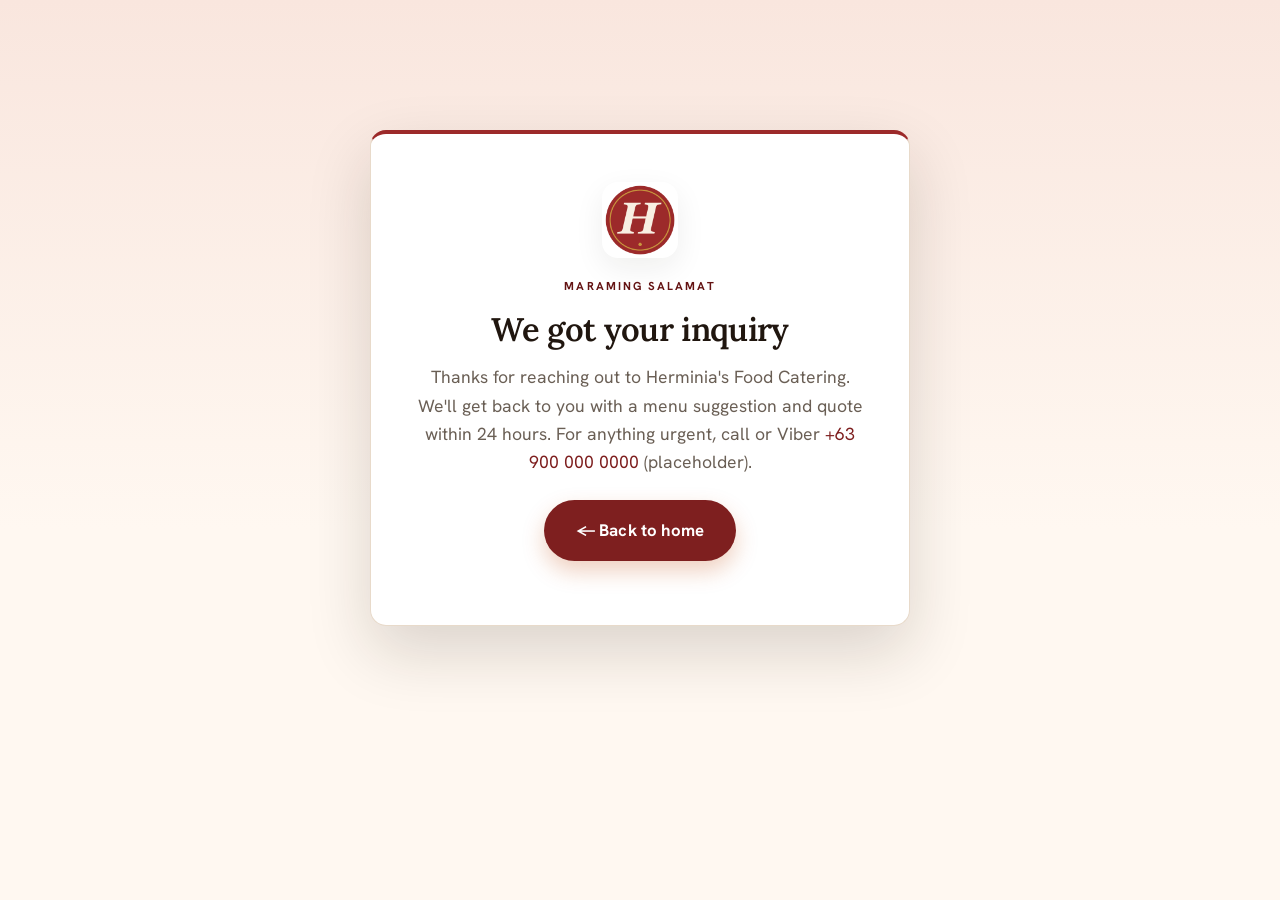
==== thanks.html @ a8371a82 "Add files via upload" ====
<!DOCTYPE html>
<html lang="en">
<head>
<meta charset="utf-8">
<meta name="viewport" content="width=device-width, initial-scale=1">
<title>Thank you — Herminia's Food Catering</title>
<meta name="robots" content="noindex">
<link rel="icon" href="/favicon.ico" sizes="any">
<link rel="preconnect" href="https://fonts.googleapis.com">
<link rel="preconnect" href="https://fonts.gstatic.com" crossorigin>
<link href="https://fonts.googleapis.com/css2?family=Lora:ital,wght@0,400;0,500;0,600;0,700;1,400;1,500;1,600&family=Hanken+Grotesk:wght@400;500;600;700;800&display=swap" rel="stylesheet">
<link rel="stylesheet" href="/styles.css">
<style>
  .thanks-wrap { min-height: 84vh; display: grid; place-items: center; padding: clamp(2rem, 1rem + 5vw, 4rem) 0; background: linear-gradient(180deg, var(--brand-tint), var(--cream) 70%); }
  .thanks-card {
    max-width: 540px; text-align: center;
    background: var(--panel); border: 1.5px solid var(--line);
    border-top: var(--accent-bar) solid var(--brand); border-radius: var(--radius);
    box-shadow: var(--shadow-lg); padding: clamp(2rem, 1.4rem + 2vw, 3rem) clamp(1.5rem, 1rem + 2vw, 2.5rem);
  }
  .thanks-card img { width: 76px; height: 76px; border-radius: 16px; margin: 0 auto 1.2rem; box-shadow: var(--shadow); }
  .thanks-card .section-lead { margin-bottom: 0; }
</style>
</head>
<body>
<main class="thanks-wrap">
  <div class="thanks-card reveal in">
    <img src="/assets/herminias-logo.png" alt="Herminia's Food Catering logo">
    <p class="eyebrow">Maraming salamat</p>
    <h1>We got your inquiry</h1>
    <p class="section-lead">Thanks for reaching out to Herminia's Food Catering. We'll get back to you with a menu suggestion and quote within 24 hours. For anything urgent, call or Viber <a href="tel:+639000000000">+63 900 000 0000</a> <span class="muted">(placeholder)</span>.</p>
    <p style="margin-top:1.5rem"><a class="btn btn-primary btn-lg" href="/">← Back to home</a></p>
  </div>
</main>
</body>
</html>
---- styles.css ----
/* =================================================================
   HERMINIA'S FOOD CATERING — All-Around Event Caterer (QC / Metro Manila)
   Warm, family-run, celebratory identity — "home-cooked heart".

   SYSTEM (v4 — "staged editorial"):
   - Two typefaces only: Lora (display) + Hanken Grotesk (text/UI).
   - Section headers are TYPOGRAPHY (unboxed) anchored by a big quiet
     numeral + a short accent rule; BODY copy/contact/forms keep panels.
   - Value-stepped opaque section bands so each reads as its own "room".
   - Fixed header: transparent over the hero → solid cream on scroll.
   - Feature strip is a dark "shelf"; orange is reserved for the Book CTA.
   - One spacing scale. Inline-SVG icons, never emoji. Rebrand from :root.
   ================================================================= */
:root {
  /* SWAP: brand tokens ------------------------------------------- */
  --brand:        #9C2A2A;   /* primary brick red (provisional)     */
  --brand-dark:   #7E1F1F;   /* text/links on light (AA on white)   */
  --brand-deep:   #641313;   /* deep accents / brand section field  */
  --brand-tint:   #F9E6DE;   /* soft warm wash                      */
  --honey:        #D9A84E;   /* gold/cream accent (on dark)         */
  /* neutrals ---------------------------------------------------- */
  --ink:          #20160F;   /* primary text on light               */
  --ink-soft:     #6A5F55;   /* secondary text                      */
  --cream:        #FFF8F1;   /* lightest warm band (About)          */
  --cream-2:      #FAEAD8;   /* medium warm band (Menu)             */
  --cream-3:      #F2DCC4;   /* deepest warm band (Visit)           */
  --espresso:     #1C130D;   /* dark section field                  */
  --espresso-2:   #2A1C12;   /* dark panel surface                  */
  --line:         #E8DACA;   /* hairline / panel border on light     */
  --line-soft:    #F0E6DA;
  --line-dark:    rgba(255,255,255,.14); /* border on dark           */
  --panel:        #FFFFFF;   /* panel surface on light sections      */

  /* type — two families only ------------------------------------ */
  /* "PesoFix" (see @font-face below) is a codepoint-scoped shim: it only owns
     ₱ (U+20B1), which Hanken Grotesk renders as a thin-slashed "P". Prepending
     it makes the peso sign fall to a system font that draws it correctly; every
     other glyph still falls through to Hanken. */
  --font-display: "Lora", "Iowan Old Style", Georgia, serif;            /* headings */
  --font-head:    "PesoFix", "Hanken Grotesk", system-ui, sans-serif;   /* UI labels */
  --font-body:    "PesoFix", "Hanken Grotesk", system-ui, sans-serif;   /* body text */

  /* shape ------------------------------------------------------- */
  --radius:       16px;
  --radius-sm:    10px;
  --maxw:         1140px;
  --accent-bar:   4px;       /* sparing brand cue on real panels    */
  --header-h:     70px;      /* fixed header height (anchor offset)  */

  /* shadows (one elevation scale) ------------------------------- */
  --shadow:       0 10px 30px rgba(32,22,15,.07);
  --shadow-lg:    0 26px 64px rgba(32,22,15,.16);
  --shadow-dark:  0 18px 44px rgba(0,0,0,.40);

  /* SPACING SCALE ----------------------------------------------- */
  --space-1:      .25rem;
  --space-2:      .5rem;
  --space-3:      .75rem;
  --space-4:      1rem;
  --space-5:      1.5rem;
  --space-6:      2rem;
  --space-7:      3rem;
  --gap:          clamp(1.25rem, 1rem + 1.4vw, 2rem);      /* grid gap        */
  --panel-pad:    clamp(1.75rem, 1.2rem + 2vw, 3rem);      /* inside a panel  */
  --section-pad:  clamp(4.5rem, 3rem + 7vw, 8rem);         /* top/bottom band */
  --section-pad-lg: clamp(5.75rem, 3.5rem + 9vw, 11rem);   /* "arrival" rooms */
  --head-gap:     clamp(2.75rem, 2rem + 2.6vw, 4rem);      /* head → content  */
}

/* ₱ (U+20B1) shim — maps only the peso codepoint to a system font with a proper
   glyph, so prices never flash-swap to Hanken Grotesk's thin-slashed "P". */
@font-face {
  font-family: "PesoFix";
  src: local("Helvetica Neue"), local("Arial"), local("Segoe UI"), local("Roboto"), local("Noto Sans");
  unicode-range: U+20B1;
}

/* ---------- base ---------- */
*,*::before,*::after { box-sizing: border-box; }
html { scroll-behavior: smooth; scroll-padding-top: calc(var(--header-h) + 14px); }
body {
  margin: 0;
  font-family: var(--font-body);
  color: var(--ink);
  background: var(--cream);
  font-size: 1.02rem;
  line-height: 1.62;
  -webkit-font-smoothing: antialiased;
  text-rendering: optimizeLegibility;
}
img, iframe, svg { max-width: 100%; display: block; }
a { color: var(--brand-dark); text-decoration: none; }
a:hover { text-decoration: underline; }
a:not(.btn):focus-visible { outline: 3px solid var(--brand); outline-offset: 2px; border-radius: 3px; }
h1,h2,h3 {
  font-family: var(--font-display); font-optical-sizing: auto;
  font-weight: 600; line-height: 1.05; letter-spacing: -.02em;
  margin: 0 0 .5em; color: var(--ink);
}
h2 { font-size: clamp(2.1rem, 1.25rem + 3vw, 3.5rem); line-height: 1.04; }
h3 { font-size: clamp(1.4rem, 1.2rem + .7vw, 1.65rem); line-height: 1.12; letter-spacing: -.015em; }
p { margin: 0 0 1rem; }
.muted { color: var(--ink-soft); }
.container { width: min(100% - 2.6rem, var(--maxw)); margin-inline: auto; }
.section { position: relative; padding: var(--section-pad) 0; }
/* signature / conversion sections get more top air so they feel like arrivals */
.flavors, .book { padding-top: var(--section-pad-lg); }
.mt { margin-top: var(--space-6); }

/* hairline between bands so each section reads as its own field */
main > section { border-top: 1px solid var(--line); }
.section--dark, .section--brand { border-top: 1px solid var(--line-dark); }

.skip-link {
  position: absolute; left: -9999px; top: 0; z-index: 100;
  background: var(--ink); color: #fff; padding: .7rem 1rem; border-radius: 0 0 var(--radius-sm) 0;
}
.skip-link:focus { left: 0; }

/* screen-reader-only utility (used for the "today" hours label) */
.sr-only {
  position: absolute; width: 1px; height: 1px; padding: 0; margin: -1px;
  overflow: hidden; clip: rect(0,0,0,0); white-space: nowrap; border: 0;
}

/* ---------- inline-SVG icon system (replaces all emoji) ---------- */
.ic {
  display: inline-block; vertical-align: middle;
  width: 1.2em; height: 1.2em; flex: none;
  fill: none; stroke: currentColor; stroke-width: 1.6;
  stroke-linecap: round; stroke-linejoin: round;
}
.ic--fill { fill: currentColor; stroke: none; }

/* ---------- eyebrow = clean editorial kicker (no chip) ---------- */
.eyebrow {
  display: block;
  font-family: var(--font-head); font-weight: 700;
  letter-spacing: .18em; text-transform: uppercase;
  font-size: .72rem; color: var(--brand-deep);
  margin: 0 0 1rem;
}

/* =================================================================
   SECTION HEADER — unboxed typography, anchored by a big quiet
   numeral + a short accent rule (kept open, never floating thanks
   to the opaque band + the anchor). Body copy keeps its own panels.
   ================================================================= */
.section-head {
  max-width: 680px; margin: 0 auto var(--head-gap); text-align: center;
}
.section-head .eyebrow { margin-bottom: .85rem; }
.section-head h2 { margin-bottom: 0; }
.section-lead {
  color: var(--ink-soft); font-size: 1.1rem; line-height: 1.6;
  max-width: 56ch; margin: 1.1rem auto 0;
}

/* big quiet "chapter" numeral — decorative (the eyebrow carries meaning) */
.section-num {
  display: block; font-family: var(--font-display); font-weight: 600;
  font-size: clamp(2.4rem, 1.4rem + 3vw, 3.9rem); line-height: .85;
  letter-spacing: -.03em; color: var(--brand-deep); opacity: .4; margin-bottom: .05rem;
}
.section-head .section-num { margin-inline: auto; }
/* keep the numeral at a consistent quiet presence as the warm bands deepen */
.menu .section-num { opacity: .46; }
.gallery .section-num { opacity: .42; }
.visit .section-num { opacity: .56; }
.section--dark .section-num { color: var(--honey); opacity: .34; }
.book-copy .section-num { color: var(--honey); opacity: .36; }

/* short accent rule planting the header on its band */
.section-head .section-lead { position: relative; padding-top: 1.6rem; margin-top: 1.3rem; }
.section-head .section-lead::before {
  content: ""; position: absolute; top: 0; left: 50%; transform: translateX(-50%);
  width: 42px; height: 2px; border-radius: 2px; background: var(--brand);
}
.section--dark .section-head .section-lead::before { background: var(--honey); }

/* "Business-tier exclusive" marker — the on-page cue that names WHY the Menu,
   Gallery & Reviews sections exist (the paid step-up over the free Demo). One
   deliberate, repeated system badge on exactly the three upsell sections. */
.tier-badge {
  display: flex; align-items: center; gap: .4rem;
  width: max-content; max-width: 100%;
  margin: 0 auto 1.05rem;
  padding: .38rem .8rem .38rem .62rem;
  border-radius: 999px;
  font-family: var(--font-head); font-weight: 700;
  font-size: .69rem; letter-spacing: .1em; text-transform: uppercase;
  color: var(--brand-deep);
  background: var(--brand-tint);
  box-shadow: inset 0 0 0 1px rgba(162,58,0,.20);
}
.tier-badge .ic { width: .92rem; height: .92rem; color: var(--brand); }
.section--dark .tier-badge {
  color: #ffe7cd;
  background: rgba(217,168,78,.13);
  box-shadow: inset 0 0 0 1px rgba(217,168,78,.36);
}
.section--dark .tier-badge .ic { color: var(--honey); }

/* tonal overrides on dark / brand bands */
.section--dark .eyebrow  { color: var(--honey); }
.section--dark h2, .section--dark h3 { color: #fff; }
.section--dark .section-lead { color: #e7ddd0; }
.section--brand .eyebrow { color: #ffe6d2; }
.section--brand h2 { color: #fff; }
.section--brand .section-lead { color: #fff2e6; }

/* italic-colour emphasis — the single signature heading device */
h2 em, .hero-title em { font-style: italic; color: var(--brand); }
.section--dark h2 em, .section--brand h2 em, .hero-title em { color: var(--honey); }
/* WCAG AA: raw --brand falls below 3:1 on the deeper cream tints (Menu/Visit) — use --brand-dark there */
.menu h2 em, .visit h2 em { color: var(--brand-dark); }

/* ---------- buttons ---------- */
.btn {
  display: inline-flex; align-items: center; justify-content: center; gap: .55rem;
  font-family: var(--font-head); font-weight: 700; font-size: .98rem; letter-spacing: .01em;
  padding: .8rem 1.4rem; border-radius: 999px; border: 1.5px solid transparent;
  background: var(--brand-dark); color: #fff; cursor: pointer;
  transition: transform .15s ease, box-shadow .15s ease, background .15s ease, color .15s ease;
  text-decoration: none; white-space: nowrap;
}
.btn:hover { text-decoration: none; transform: translateY(-2px); }
.btn:focus-visible { outline: 3px solid var(--honey); outline-offset: 2px; }
.btn-primary { background: var(--brand-dark); color: #fff; box-shadow: 0 10px 22px rgba(194,72,10,.26); }
.btn-primary:hover { background: var(--brand-deep); }
.btn-ghost { background: transparent; color: #fff; border-color: rgba(255,255,255,.7); }
.btn-ghost:hover { background: rgba(255,255,255,.14); }
.btn-outline { background: transparent; color: var(--brand-dark); border-color: var(--brand); }
.btn-outline:hover { background: var(--brand-tint); color: var(--brand-deep); }
.btn-lg { padding: 1rem 1.9rem; font-size: 1.05rem; }
.btn-block { width: 100%; }
/* quiet text link used to demote secondary actions */
.link-quiet { font-family: var(--font-head); font-weight: 600; color: var(--brand-deep); text-decoration: underline; text-underline-offset: 3px; }

/* =================================================================
   Concept-demo disclaimer bar — sticky above the fixed header; JS sets
   --demo-banner-h so the header (position: fixed) offsets below it.
   ================================================================= */
.demo-banner{
  position: sticky; top: 0; z-index: 1000;
  background: var(--espresso); color: #fff;
  font: 500 .82rem/1.4 var(--font-body);
  text-align: center; padding: .5rem 1rem;
  letter-spacing: .01em;
}

/* =================================================================
   HEADER / NAV — fixed; transparent over the hero, solid on scroll.
   ================================================================= */
.site-header {
  position: fixed; top: var(--demo-banner-h, 0px); left: 0; right: 0; z-index: 50;
  background: transparent; border-bottom: 1px solid transparent;
  transition: background .3s ease, box-shadow .3s ease, border-color .3s ease;
}
/* gradient scrim behind the transparent header so white nav clears the hero */
.site-header::before {
  content: ""; position: absolute; inset: 0 0 -34px 0; z-index: 0; pointer-events: none;
  background: linear-gradient(180deg, rgba(0,0,0,.55) 0%, rgba(0,0,0,.18) 64%, transparent 100%);
  transition: opacity .3s ease;
}
.site-header .header-inner { position: relative; z-index: 1; }
.site-header.scrolled {
  background: rgba(255,248,241,.92); backdrop-filter: blur(12px);
  border-bottom-color: var(--line); box-shadow: 0 6px 24px rgba(32,22,15,.09);
}
.site-header.scrolled::before { opacity: 0; }
.header-inner { display: flex; align-items: center; justify-content: space-between; height: var(--header-h); transition: height .3s ease; }
.site-header.scrolled .header-inner { height: 60px; }

/* brand lockup */
.brand { display: flex; align-items: center; gap: .75rem; color: #fff; }
.brand:hover { text-decoration: none; }
.brand-logo { border-radius: 9px; box-shadow: 0 2px 10px rgba(0,0,0,.22); }
.brand-name { font-family: var(--font-display); font-weight: 600; font-size: 1.35rem; line-height: 1; letter-spacing: -.02em; display: flex; flex-direction: column; gap: .2rem; transition: color .3s ease; }
.brand-sub { font-family: var(--font-head); font-size: .6rem; font-weight: 700; letter-spacing: .22em; text-transform: uppercase; color: var(--honey); transition: color .3s ease; }
.site-header.scrolled .brand { color: var(--ink); }
.site-header.scrolled .brand-sub { color: var(--brand-dark); }
/* shadow only while the lockup sits over the hero photo (transparent state) */
.site-header:not(.scrolled) .brand-name,
.site-header:not(.scrolled) .brand-sub { text-shadow: 0 1px 3px rgba(0,0,0,.55); }

/* nav links — animated underline (hover) vs persistent (active) */
.nav { display: flex; align-items: center; gap: 1.6rem; }
.nav a { position: relative; font-family: var(--font-head); color: #fff; font-weight: 600; font-size: .94rem; transition: color .15s ease; }
.nav a:not(.nav-cta)::after {
  content: ""; position: absolute; left: 0; right: 0; bottom: -6px; height: 2px;
  background: currentColor; border-radius: 2px;
  transform: scaleX(0); transform-origin: left; transition: transform .22s ease;
}
.nav a:not(.nav-cta):hover, .nav a:not(.nav-cta):focus-visible { text-decoration: none; }
.nav a:not(.nav-cta):hover::after, .nav a:not(.nav-cta):focus-visible::after { transform: scaleX(1); }
.nav a.active:not(.nav-cta)::after { transform: scaleX(1); background: var(--honey); }
.site-header.scrolled .nav a { color: var(--ink); }
.site-header.scrolled .nav a:hover, .site-header.scrolled .nav a.active { color: var(--brand-dark); }
.site-header.scrolled .nav a.active:not(.nav-cta)::after { background: var(--brand-dark); }
/* Order pill — the only filled element, clearly separated from the link cluster */
.nav-cta { margin-left: .9rem; padding: .62rem 1.25rem; box-shadow: 0 8px 18px rgba(0,0,0,.22); }
.nav a.nav-cta, .nav a.nav-cta:hover, .site-header.scrolled .nav a.nav-cta { color: #fff; }
.nav a.nav-cta::after { display: none; }
/* robust keyboard focus on the transparent header — white ring + dark halo */
.site-header:not(.scrolled) .nav a:focus-visible { outline-color: #fff; box-shadow: 0 0 0 5px rgba(0,0,0,.45); }

.nav-toggle { display: none; flex-direction: column; gap: 5px; background: none; border: 0; padding: 8px; cursor: pointer; }
.nav-toggle span { width: 24px; height: 2.5px; background: #fff; border-radius: 2px; transition: .25s; }
.site-header.scrolled .nav-toggle span { background: var(--ink); }
.nav-toggle[aria-expanded="true"] span:nth-child(1){ transform: translateY(7.5px) rotate(45deg); }
.nav-toggle[aria-expanded="true"] span:nth-child(2){ opacity: 0; }
.nav-toggle[aria-expanded="true"] span:nth-child(3){ transform: translateY(-7.5px) rotate(-45deg); }

/* ---------- hero ---------- */
.hero {
  position: relative; color: #fff; overflow: hidden; border-top: 0;
  display: flex; align-items: center;
  min-height: clamp(560px, 88vh, 920px);
  min-height: clamp(560px, 88svh, 920px);
  padding-block: calc(var(--header-h) + var(--space-6)) var(--space-7);
}
.hero-bg {
  position: absolute; inset: 0;
  background:
    linear-gradient(180deg, rgba(24,14,5,.58) 0%, rgba(58,24,2,.40) 24%, rgba(30,13,3,.82) 100%),
    url("/assets/hero-buffet.jpg") center/cover no-repeat;
}
/* clean solid scrim panel — grounded, no border/accent ornament */
.hero-inner {
  position: relative; max-width: 760px;
  padding: clamp(2.5rem, 1.6rem + 3.4vw, 4rem);
  border-radius: var(--radius);
  background: rgba(20,13,8,.78); backdrop-filter: blur(2px);
  box-shadow: var(--shadow-dark);
}
.hero .eyebrow { color: var(--honey); margin-bottom: 1.25rem; }
.hero-title {
  font-family: var(--font-display); font-weight: 600;
  font-size: clamp(2.5rem, 1.4rem + 4.2vw, 4.2rem);
  line-height: 1.02; letter-spacing: -.025em;
  color: #fff; margin-bottom: .5em; text-wrap: balance; text-shadow: 0 1px 3px rgba(0,0,0,.32);
}
.hero-sub { font-size: clamp(1.08rem, .95rem + .6vw, 1.3rem); line-height: 1.55; max-width: 44ch; color: #fdeee2; margin-bottom: 0; }
.hero-actions { display: flex; flex-wrap: wrap; gap: .85rem; margin: clamp(1.75rem, 1.2rem + 1.6vw, 2.4rem) 0 0; }
/* rating = a quiet proof line, separated by a hairline */
.hero-rating {
  display: flex; align-items: center; gap: .5rem;
  font-size: .92rem; color: #f3e3d4; margin: 0;
  margin-top: clamp(1.4rem, 1rem + 1.2vw, 1.8rem);
  padding-top: clamp(1.1rem, .8rem + .7vw, 1.4rem);
  border-top: 1px solid rgba(255,255,255,.18);
}
.hero-rating .ic { width: 1.05rem; height: 1.05rem; color: var(--honey); }

/* ---------- feature strip (dark "shelf" docking under the hero) ---------- */
.strip { background: var(--espresso-2); color: #fff; border-top: 1px solid rgba(217,168,78,.26); }
.strip-grid { display: grid; grid-template-columns: repeat(4,1fr); gap: 2.25rem; padding: clamp(2.5rem, 1.8rem + 1.8vw, 3.25rem) 0; }
.strip-item { position: relative; display: flex; align-items: flex-start; gap: 1rem; }
.strip-item .ic { width: 1.85rem; height: 1.85rem; color: var(--honey); margin-top: .05rem; }
.strip-item strong { display: block; font-family: var(--font-head); font-weight: 700; font-size: 1rem; line-height: 1.25; color: #fff; }
.strip-item span { display: block; font-size: .85rem; line-height: 1.4; color: #cdb9a6; margin-top: .15rem; }
/* inset hairline dividers float between items rather than running full height */
.strip-item:not(:last-child)::after {
  content: ""; position: absolute; top: 50%; right: -1.125rem; transform: translateY(-50%);
  width: 1px; height: 58%; background: rgba(255,255,255,.13);
}

/* ---------- about ---------- */
.about { background: var(--cream); }
.about-grid { display: grid; grid-template-columns: 1.05fr 1fr; gap: clamp(3rem, 1.6rem + 7vw, 7.5rem); align-items: center; }
/* one clean photo treatment — subtle frame, no offset block / heavy mat */
.about-media { position: relative; }
.about-media img {
  border-radius: var(--radius); width: 100%; height: auto; object-fit: cover;
  box-shadow: var(--shadow-lg), 0 0 0 1px rgba(32,22,15,.06);
}
/* identity sticker anchored to the photo */
.about-stamp {
  position: absolute; z-index: 2; left: 18px; bottom: 18px;
  display: inline-flex; align-items: center; gap: .45rem;
  font-family: var(--font-head); font-weight: 700;
  font-size: .72rem; letter-spacing: .12em; text-transform: uppercase;
  color: var(--ink); background: #fff;
  border-radius: 999px; padding: .5rem .95rem; box-shadow: var(--shadow);
}
.about-stamp .stamp-ko { font-size: .9rem; color: var(--brand-dark); letter-spacing: 0; }
.about-stamp .stamp-dot { color: var(--brand); }
/* grounded body panel — solid surface, single accent bar */
.about-copy {
  background: var(--panel); border: 1px solid var(--line);
  border-top: var(--accent-bar) solid var(--brand);
  border-radius: var(--radius);
  padding: var(--panel-pad); box-shadow: var(--shadow);
}
.about-copy .section-num { margin-bottom: .1rem; }
.about-copy h2 { margin-bottom: 1rem; }
.about-copy p { font-size: 1.05rem; line-height: 1.62; max-width: 64ch; }
.about-copy > p:last-of-type { margin-bottom: 0; }
.about-tags { list-style: none; display: flex; flex-wrap: wrap; gap: .5rem; padding: var(--space-5) 0 0; margin: var(--space-5) 0 0; border-top: 1px solid var(--line); }
.about-tags li {
  font-family: var(--font-head); color: var(--ink-soft); font-weight: 600; font-size: .82rem;
  letter-spacing: .02em; padding: .35rem .85rem; border-radius: 999px; border: 1px solid var(--line);
}

/* ---------- flavors (DARK section) ---------- */
.section--dark { background: var(--espresso); color: #f3e7da; }

/* Object headers keep numbered wayfinding while breaking the repeated
   eyebrow+rule scaffold. Each section pairs the numeral with its own artifact. */
.flavors-head,
.gallery-head,
.reviews-head,
.visit-head {
  max-width: 640px;
  margin: 0 auto var(--head-gap);
  text-align: center;
}
.flavors-head .section-num,
.gallery-head .section-num,
.reviews-head .section-num,
.visit-head .section-num {
  margin-bottom: .55rem;
}
.flavors-head h2,
.gallery-head h2,
.reviews-head h2,
.visit-head h2 {
  margin-bottom: 0;
}
.flavors-lead,
.reviews-lead {
  color: #e7ddd0;
  font-size: 1.1rem;
  line-height: 1.6;
  max-width: 56ch;
  margin: 1.1rem auto 0;
}
.gallery-lead,
.visit-lead {
  color: var(--ink-soft);
  font-size: 1.1rem;
  line-height: 1.6;
  max-width: 56ch;
  margin: 1.1rem auto 0;
}

.flavors-head .flavor-preview { margin-bottom: 1.1rem; }
.flavor-preview { display: flex; justify-content: center; gap: .55rem; margin-bottom: 1.3rem; }
.flavor-dot { width: 13px; height: 13px; border-radius: 50%; box-shadow: 0 0 0 3px rgba(20,13,8,.4); }
.flavor-dot--original  { background: radial-gradient(circle at 32% 28%, #FBD79A, #C97A2B 82%); }
.flavor-dot--soy       { background: radial-gradient(circle at 32% 28%, #D9AE6C, #6B4423 82%); }
.flavor-dot--yangnyeom { background: radial-gradient(circle at 32% 28%, #F27A44, #A11C0B 82%); }
.flavor-dot--buffalo   { background: radial-gradient(circle at 32% 28%, #E08556, #7A2810 82%); }
.flavor-dot--cheese    { background: radial-gradient(circle at 32% 28%, #FBF0CB, #E3C36B 82%); }

.flavor-grid { display: grid; grid-template-columns: repeat(5,1fr); gap: var(--gap); }
.flavor-card {
  background: var(--espresso-2); border: 1px solid var(--line-dark); border-radius: var(--radius);
  padding: var(--space-6) var(--space-5);
  transition: transform .2s ease, border-color .2s ease;
}
.flavor-card:hover { transform: translateY(-4px); border-color: rgba(217,168,78,.5); }
.flavor-card h3 { color: #fff; margin-bottom: .35em; }
.flavor-card p { font-size: .92rem; color: #c8b9a9; margin: 0; line-height: 1.5; }

.flavor-swatch {
  display: block;
  width: 52px;
  height: 52px;
  margin-bottom: 1.1rem;
  border-radius: 42% 58% 60% 40% / 45% 45% 55% 55%;
  box-shadow: inset 0 -6px 10px rgba(0,0,0,.22), 0 6px 14px rgba(0,0,0,.3);
}
.flavor-swatch--original  { background: radial-gradient(circle at 32% 26%, #FBD79A, #C97A2B 82%); }
.flavor-swatch--soy       { background: radial-gradient(circle at 32% 26%, #D9AE6C, #6B4423 82%); }
.flavor-swatch--yangnyeom { background: radial-gradient(circle at 32% 26%, #F27A44, #A11C0B 82%); }
.flavor-swatch--buffalo   { background: radial-gradient(circle at 32% 26%, #E08556, #7A2810 82%); }
.flavor-swatch--cheese    { background: radial-gradient(circle at 32% 26%, #FBF0CB, #E3C36B 82%); }

/* ---------- menu ---------- */
.menu { background: var(--cream-2); }
.featured-grid { display: grid; grid-template-columns: 1fr 1fr; gap: var(--gap); margin-bottom: var(--space-7); }
.featured-card { background: var(--panel); border: 1px solid var(--line); border-radius: var(--radius); overflow: hidden; box-shadow: var(--shadow); display: flex; flex-direction: column; }
.featured-card img { width: 100%; height: clamp(280px, 30vw, 380px); object-fit: cover; }
.featured-body { padding: var(--space-6); }
.badge {
  display: inline-block; font-family: var(--font-head); color: var(--brand-deep);
  font-weight: 700; font-size: .7rem; text-transform: uppercase; letter-spacing: .12em;
  margin-bottom: .65rem;
}
.featured-body h3 { margin-bottom: .4rem; }
.featured-body p { margin: 0; color: var(--ink-soft); font-size: .98rem; line-height: 1.55; }
.menu-cta { display: flex; flex-wrap: wrap; gap: 1.1rem; align-items: center; justify-content: center; }

/* ---------- visit ---------- */
.visit { background: var(--cream-3); }
.section-anchor {
  display: inline-flex; align-items: center; justify-content: center;
  width: 56px; height: 56px; margin-bottom: 1.2rem;
  border-radius: 50%; background: var(--brand-tint); color: var(--brand-dark);
  box-shadow: 0 0 0 6px rgba(156,42,42,.08);
}
.section-anchor .ic { width: 1.5rem; height: 1.5rem; }
.visit-grid { display: grid; grid-template-columns: 1fr 1.05fr; gap: var(--gap); align-items: stretch; }
.visit-card {
  background: var(--panel); border: 1px solid var(--line); border-radius: var(--radius);
  box-shadow: var(--shadow); padding: var(--panel-pad); height: 100%;
}
.visit-info { border-top: var(--accent-bar) solid var(--brand); }
.visit-card h3 { color: var(--ink); }
.hours { width: 100%; border-collapse: collapse; margin-bottom: .5rem; }
.hours th, .hours td { padding: .65rem .25rem; border-bottom: 1px solid var(--line); }
.hours th { text-align: left; font-weight: 600; }
.hours td { text-align: right; color: var(--ink-soft); }
.hours tr:last-child th, .hours tr:last-child td { border-bottom: 0; }
.hours tr.today th, .hours tr.today td { color: var(--brand-dark); font-weight: 800; }
.hours tr.today th { position: relative; padding-left: 1rem; }
.hours tr.today th::before { content: ""; position: absolute; left: 0; top: 50%; transform: translateY(-50%); width: 7px; height: 7px; border-radius: 50%; background: var(--brand); }
.hours .closed { color: var(--ink-soft); font-style: italic; }
.contact-list { list-style: none; padding: 0; margin: .4rem 0 1.25rem; }
.contact-list li { display: flex; gap: .7rem; align-items: center; padding: .6rem 0; border-bottom: 1px solid var(--line-soft); }
.contact-list li:last-child { border-bottom: 0; }
.contact-list .ic { width: 1.2rem; height: 1.2rem; color: var(--brand-dark); }
.contact-list li a { min-width: 0; overflow-wrap: anywhere; }
.pay { font-size: .92rem; padding: .8rem 1rem; background: var(--brand-tint); border-radius: var(--radius-sm); }
.social-row { display: flex; gap: 1.3rem; margin-top: 1.1rem; font-family: var(--font-head); font-weight: 700; }
.visit-map { display: flex; flex-direction: column; padding: var(--space-3); }
.visit-map iframe { width: 100%; flex: 1 1 auto; min-height: 360px; border: 0; border-radius: var(--radius-sm); box-shadow: inset 0 0 0 1px var(--line); }
.map-btn { margin-top: var(--space-3); align-self: flex-start; }

/* ---------- book / form (BRAND section) ---------- */
.section--brand {
  background: var(--brand-deep);
  color: #fff;
}
.book-grid { display: grid; grid-template-columns: 1fr 1.1fr; gap: var(--gap); align-items: stretch; }
.book-copy {
  color: #fff7ef; background: var(--espresso-2);
  border: 1px solid rgba(255,255,255,.14);
  border-top: var(--accent-bar) solid var(--honey);
  border-radius: var(--radius);
  padding: var(--panel-pad); box-shadow: var(--shadow-dark);
  display: flex; flex-direction: column; justify-content: center;
}
.book-copy .section-num { margin-bottom: .1rem; }
.book-copy h2 { margin-bottom: 1rem; }
.book-copy a { color: #fff; text-decoration: underline; }
.book-copy .about-tags { border-top-color: rgba(255,255,255,.2); margin-bottom: 0; }
.book-copy .about-tags li { color: #f3e3d4; border-color: rgba(255,255,255,.28); }
.book-form { background: var(--panel); border-radius: var(--radius); padding: var(--panel-pad); box-shadow: var(--shadow-lg); }
.field { margin-bottom: 1.1rem; }
.field-row { display: grid; grid-template-columns: 1fr 1fr; gap: 1.1rem; }
.field label { display: block; font-family: var(--font-head); font-weight: 600; font-size: .88rem; margin-bottom: .4rem; color: var(--ink); }
.field input, .field textarea {
  width: 100%; font: inherit; color: var(--ink);
  padding: .75rem .85rem; border: 1.5px solid var(--line); border-radius: var(--radius-sm); background: var(--cream);
  transition: border-color .15s ease, box-shadow .15s ease;
}
.field input:focus, .field textarea:focus { outline: none; border-color: var(--brand); box-shadow: 0 0 0 3px rgba(156,42,42,.32); background: #fff; }
/* validation state — :user-invalid only fires AFTER the user has interacted,
   so empty required fields don't glow red on first paint. */
.field input:user-invalid, .field textarea:user-invalid {
  border-color: #B42318; background: #FFF6F5;
}
.field input:user-invalid:focus, .field textarea:user-invalid:focus {
  box-shadow: 0 0 0 3px rgba(180,35,24,.22);
}
.field textarea { resize: vertical; }
.form-note { font-size: .82rem; color: var(--ink-soft); text-align: center; margin: .9rem 0 0; }
.hp { position: absolute; left: -9999px; }

/* ---------- footer ---------- */
.site-footer { background: var(--espresso); color: #efe2d4; padding: var(--space-7) 0 var(--space-6); border-top: 1px solid var(--line-dark); }
.footer-inner { display: grid; grid-template-columns: 1.5fr 1fr 1.1fr; gap: 2rem; align-items: start; }
.footer-brand { display: flex; align-items: center; gap: .85rem; }
.footer-brand img { border-radius: 9px; }
.footer-brand strong { font-family: var(--font-display); font-weight: 600; font-size: 1.2rem; display: block; color: #fff; letter-spacing: -.01em; }
.footer-brand span { font-size: .82rem; color: #c8b9a9; }
.footer-nav { display: flex; flex-wrap: wrap; gap: .35rem 1.1rem; }
.footer-nav a { font-family: var(--font-head); color: #efe2d4; font-weight: 600; font-size: .9rem; }
.footer-nav a:hover { color: #fff; text-decoration: underline; text-underline-offset: 3px; }
.footer-connect { display: flex; flex-direction: column; align-items: flex-start; gap: 1rem; }
.footer-social { display: flex; flex-wrap: wrap; gap: 1.1rem; font-family: var(--font-head); font-weight: 700; font-size: .9rem; }
.footer-social a { color: #efe2d4; }
.footer-social a:hover { color: var(--honey); text-decoration: none; }
.footer-connect .btn { padding: .7rem 1.35rem; }
.footer-legal { display: flex; flex-wrap: wrap; justify-content: space-between; gap: .4rem 1.5rem; margin-top: var(--space-6); padding-top: 1.4rem; border-top: 1px solid var(--line-dark); }
.footer-legal p { margin: 0; font-size: .82rem; color: #c8b9a9; }
.footer-legal .muted { color: #9a8a7a; max-width: 68ch; }

/* ---------- scroll reveal (light, soft) ---------- */
.reveal { opacity: 0; transform: translateY(16px); transition: opacity .8s ease, transform .8s ease; }
.reveal.in { opacity: 1; transform: none; }

/* ---------- responsive ---------- */
@media (max-width: 900px) {
  /* header is always solid on mobile (transparent-over-hero hurts legibility) */
  .site-header { background: rgba(255,248,241,.96); backdrop-filter: blur(12px); border-bottom-color: var(--line); box-shadow: 0 4px 18px rgba(32,22,15,.07); }
  .site-header::before { opacity: 0; }
  .site-header .brand, .site-header.scrolled .brand { color: var(--ink); }
  .site-header .brand-sub { color: var(--brand-dark); }
  .site-header.scrolled .header-inner { height: var(--header-h); }
  .nav-toggle span, .site-header.scrolled .nav-toggle span { background: var(--ink); }
  .nav {
    position: fixed; inset: var(--header-h) 0 auto 0; flex-direction: column; gap: 0;
    background: var(--cream); border-bottom: 1px solid var(--line); padding: .5rem 1.2rem 1.2rem;
    transform: translateY(-130%); transition: transform .3s ease; box-shadow: var(--shadow);
  }
  .nav.open { transform: translateY(0); }
  .nav a, .site-header .nav a { color: var(--ink); width: 100%; padding: .9rem 0; border-bottom: 1px solid var(--line); }
  .nav a:not(.nav-cta)::after { display: none; }
  .nav-cta, .nav a.nav-cta { margin: .8rem 0 0; width: 100%; color: #fff; }
  .nav-toggle { display: flex; }
  .strip-grid { grid-template-columns: 1fr 1fr; gap: 1.75rem 1.75rem; }
  .strip-item:not(:last-child)::after { display: none; }
  .about-grid, .visit-grid, .book-grid { grid-template-columns: 1fr; gap: var(--space-6); }
  .about-media { order: -1; }
  .flavor-grid { grid-template-columns: 1fr 1fr; }
  .featured-grid { grid-template-columns: 1fr; }
  .footer-inner { grid-template-columns: 1fr; text-align: center; gap: 1.6rem; }
  .footer-brand { justify-content: center; }
  .footer-nav { justify-content: center; }
  .footer-connect { align-items: center; }
  .footer-legal { justify-content: center; text-align: center; }
}
@media (max-width: 640px) {
  .hero-actions .btn { flex: 1 1 100%; }
  .menu-cta .btn { white-space: normal; }
}
@media (max-width: 520px) {
  .strip-grid { grid-template-columns: 1fr; gap: 1.1rem; }
  .flavor-grid { grid-template-columns: 1fr; }
  .field-row { grid-template-columns: 1fr; }
  .menu-cta { flex-direction: column; }
  .menu-cta .btn { white-space: normal; width: 100%; }
}

/* ---------- motion safety ---------- */
@media (prefers-reduced-motion: reduce) {
  html { scroll-behavior: auto; }
  .reveal { opacity: 1; transform: none; transition: none; }
  .btn:hover, .flavor-card:hover { transform: none; }
  .nav a:not(.nav-cta)::after { transition: none; }
  .site-header, .site-header::before, .header-inner, .brand-name, .brand-sub { transition: none; }
  .gallery-item img { transition: none; }
  .gallery-item:hover img { transform: none; }
}

/* =================================================================
   STARTER TIER — added value sections: full menu, gallery, reviews
   (built on the same tokens/components as the base site)
   ================================================================= */

/* ---------- full on-site menu (categorized, with prices) ---------- */
.menu-panel {
  background: var(--panel); border: 1px solid var(--line);
  border-radius: var(--radius); box-shadow: var(--shadow);
  padding: clamp(1.75rem, 1.2rem + 2.5vw, 3.25rem);
}
.menu-board { display: grid; grid-template-columns: 1fr 1fr; gap: clamp(2rem, 1rem + 3vw, 3.5rem) clamp(2.5rem, 1.5rem + 4vw, 5rem); }
.menu-cat-title {
  display: flex; align-items: baseline; gap: .6rem; flex-wrap: wrap;
  color: var(--brand-deep); font-size: 1.35rem;
  border-bottom: 2px solid var(--brand); padding-bottom: .55rem; margin: 0 0 .9rem;
}
.menu-cat-note { font-family: var(--font-head); font-size: .68rem; font-weight: 700; letter-spacing: .12em; text-transform: uppercase; color: var(--ink-soft); }
.menu-list { list-style: none; padding: 0; margin: 0; }
.menu-item { padding: .8rem 0; border-bottom: 1px solid var(--line-soft); }
.menu-item:first-child { padding-top: 0; }
.menu-item:last-child { border-bottom: 0; padding-bottom: 0; }
.mi-head { display: flex; align-items: baseline; gap: .5rem; }
.mi-name { font-family: var(--font-head); font-weight: 700; font-size: 1.02rem; color: var(--ink); }
.mi-dots { flex: 1; align-self: center; border-bottom: 1.5px dotted var(--line); margin: 0 .1rem; }
.mi-price { font-family: var(--font-head); font-weight: 700; color: var(--brand-dark); white-space: nowrap; }
.mi-desc { margin: .25rem 0 0; font-size: .92rem; line-height: 1.45; color: var(--ink-soft); max-width: 46ch; }
.menu .menu-cta { margin-top: var(--space-6); }
.menu-disclaimer { text-align: center; font-size: .82rem; color: var(--ink-soft); max-width: 60ch; margin: var(--space-5) auto 0; }

/* ---------- gallery ---------- */
.gallery { background: var(--cream); }
.gallery-preview {
  display: inline-grid;
  grid-template-columns: repeat(3, 56px);
  gap: .45rem;
  margin-bottom: 1.15rem;
  padding: .4rem;
  border-radius: 999px;
  background: rgba(255,255,255,.62);
  border: 1px solid var(--line);
  box-shadow: var(--shadow);
}
.gallery-preview-tile {
  display: block;
  width: 56px;
  height: 38px;
  border-radius: 999px;
  background-size: cover;
  background-position: center;
  box-shadow: inset 0 0 0 1px rgba(32,22,15,.08);
}
.gallery-preview-tile--storefront { background-image: url("/assets/gallery-appetizer-line.jpg"); }
.gallery-preview-tile--duo { background-image: url("/assets/gallery-event-table.jpg"); }
.gallery-preview-tile--solo { background-image: url("/assets/gallery-boodle-feast.jpg"); }
.gallery-grid { display: grid; grid-template-columns: repeat(2, 1fr); gap: var(--gap); }
.gallery-item { position: relative; margin: 0; border-radius: var(--radius); overflow: hidden; box-shadow: var(--shadow); }
.gallery-item img { width: 100%; aspect-ratio: 4 / 3; object-fit: cover; display: block; transition: transform .5s ease; }
.gallery-item:hover img { transform: scale(1.05); }
.gallery-cta { aspect-ratio: 4 / 3; display: flex; align-items: center; justify-content: center; text-align: center; padding: 1.5rem; background: linear-gradient(150deg, var(--brand), var(--brand-deep)); color: #fff; }
.gallery-cta:hover { text-decoration: none; }
.gallery-cta-inner { display: inline-flex; flex-direction: column; align-items: center; gap: .6rem; font-family: var(--font-head); font-weight: 700; font-size: 1.1rem; }
.gallery-cta .ic { width: 1.9rem; height: 1.9rem; }
.gallery-cta:focus-visible { outline: 3px solid var(--honey); outline-offset: 3px; }

/* ---------- reviews (DARK section) ---------- */
.review-mark {
  display: inline-flex;
  align-items: center;
  justify-content: center;
  gap: .22rem;
  margin-bottom: 1.15rem;
  padding: .65rem 1rem;
  border-radius: 999px;
  color: var(--honey);
  background: var(--espresso-2);
  border: 1px solid rgba(217,168,78,.22);
  box-shadow: var(--shadow-dark);
}
.review-mark .ic { width: 1.05rem; height: 1.05rem; }
.review-grid { display: grid; grid-template-columns: repeat(3, 1fr); gap: var(--gap); }
.review-card { background: var(--espresso-2); border: 1px solid var(--line-dark); border-radius: var(--radius); padding: var(--space-6); display: flex; flex-direction: column; gap: .9rem; }
.review-stars { display: flex; gap: .12rem; color: var(--honey); }
.review-stars .ic { width: 1.05rem; height: 1.05rem; }
.review-card blockquote { margin: 0; font-size: 1.05rem; line-height: 1.55; color: #f3e7da; }
.review-card figcaption { margin-top: auto; font-family: var(--font-head); font-weight: 700; font-size: .9rem; color: #fff; }
.review-card figcaption span { color: var(--honey); font-weight: 600; }
.review-proof { display: flex; align-items: center; justify-content: center; gap: .5rem; flex-wrap: wrap; margin: var(--space-7) 0 0; font-weight: 600; color: #e7ddd0; }
.review-proof .ic { width: 1.1rem; height: 1.1rem; color: var(--honey); }
.review-proof a { color: #fff; text-decoration: underline; }
/* teaser-demo mode: fabricated-review disclaimer, light-on-dark to match section--dark */
.reviews-disclaimer { text-align: center; font-size: .82rem; color: #e7ddd0; opacity: .8; max-width: 64ch; margin: var(--space-5) auto 0; }

/* ---------- Starter-tier responsive ---------- */
@media (max-width: 900px) {
  .menu-board { grid-template-columns: 1fr; gap: var(--space-6); }
  .review-grid { grid-template-columns: 1fr; }
}
@media (max-width: 520px) {
  .gallery-grid { grid-template-columns: 1fr; }
}

/* =================================================================
   HERMINIA'S ADDITIONS — catering-vertical extensions to the base
   template: form <select>, "How booking works" section, and the
   city-level map embed with a styled fallback layered behind it.
   ================================================================= */

/* ---------- form select (matches .field input styling) ---------- */
.field select {
  width: 100%; font: inherit; color: var(--ink);
  padding: .75rem .85rem; border: 1.5px solid var(--line); border-radius: var(--radius-sm); background: var(--cream);
  transition: border-color .15s ease, box-shadow .15s ease;
  appearance: none; -webkit-appearance: none;
  background-image: url("data:image/svg+xml,%3Csvg xmlns='http://www.w3.org/2000/svg' viewBox='0 0 24 24' fill='none' stroke='%236A5F55' stroke-width='2' stroke-linecap='round' stroke-linejoin='round'%3E%3Cpath d='M6 9l6 6 6-6'/%3E%3C/svg%3E");
  background-repeat: no-repeat; background-position: right .8rem center; background-size: 1rem;
}
.field select:focus { outline: none; border-color: var(--brand); box-shadow: 0 0 0 3px rgba(156,42,42,.32); background-color: #fff; }
.field select:user-invalid { border-color: #B42318; background-color: #FFF6F5; }
.field select:user-invalid:focus { box-shadow: 0 0 0 3px rgba(180,35,24,.22); }

/* ---------- HOW BOOKING WORKS (light band, grounded panels) ---------- */
.how { background: var(--cream); }
.how-grid {
  list-style: none; padding: 0; margin: 0 0 var(--gap);
  display: grid; grid-template-columns: repeat(4, 1fr); gap: var(--gap);
}
.how-step {
  position: relative; background: var(--panel);
  border: 1px solid var(--line); border-top: var(--accent-bar) solid var(--brand);
  border-radius: var(--radius); box-shadow: var(--shadow);
  padding: calc(var(--panel-pad) * .75);
}
.how-num {
  display: block; font-family: var(--font-display); font-weight: 600;
  font-size: 2.1rem; line-height: 1; color: var(--brand-tint);
  -webkit-text-stroke: 1.5px var(--brand); margin-bottom: .6rem;
}
.how-step .ic { width: 1.5rem; height: 1.5rem; color: var(--brand-dark); margin-bottom: .55rem; }
.how-step h3 { font-size: 1.12rem; margin-bottom: .45rem; }
.how-step p { font-size: .93rem; color: var(--ink-soft); margin: 0; line-height: 1.55; }

.faq-list {
  margin: 0; display: grid; grid-template-columns: 1fr 1fr; gap: var(--gap);
}
.faq-item {
  background: var(--panel); border: 1px solid var(--line);
  border-radius: var(--radius); box-shadow: var(--shadow);
  padding: calc(var(--panel-pad) * .65);
}
.faq-item dt { font-family: var(--font-head); font-weight: 700; margin-bottom: .35rem; color: var(--ink); }
.faq-item dd { margin: 0; font-size: .95rem; color: var(--ink-soft); line-height: 1.55; }

/* ---------- map embed + fallback (sandbox/offline-safe) ---------- */
.map-embed {
  position: relative; flex: 1 1 auto; min-height: 360px;
  border-radius: var(--radius-sm); overflow: hidden; box-shadow: inset 0 0 0 1px var(--line);
}
.map-embed iframe { position: absolute; inset: 0; width: 100%; height: 100%; min-height: 0; border: 0; }
.map-fallback {
  position: absolute; inset: 0; z-index: 0;
  display: flex; flex-direction: column; align-items: center; justify-content: center; gap: .3rem;
  background: linear-gradient(160deg, var(--brand-tint), var(--cream-3));
  color: var(--brand-dark); text-align: center;
}
.map-fallback .ic { width: 1.8rem; height: 1.8rem; }
.map-fallback strong { font-family: var(--font-display); font-size: 1.25rem; }
.map-fallback span { font-size: .9rem; color: var(--ink-soft); }

/* ---------- responsive ---------- */
@media (max-width: 920px) {
  .how-grid { grid-template-columns: 1fr 1fr; }
}
@media (max-width: 640px) {
  .how-grid, .faq-list { grid-template-columns: 1fr; }
}
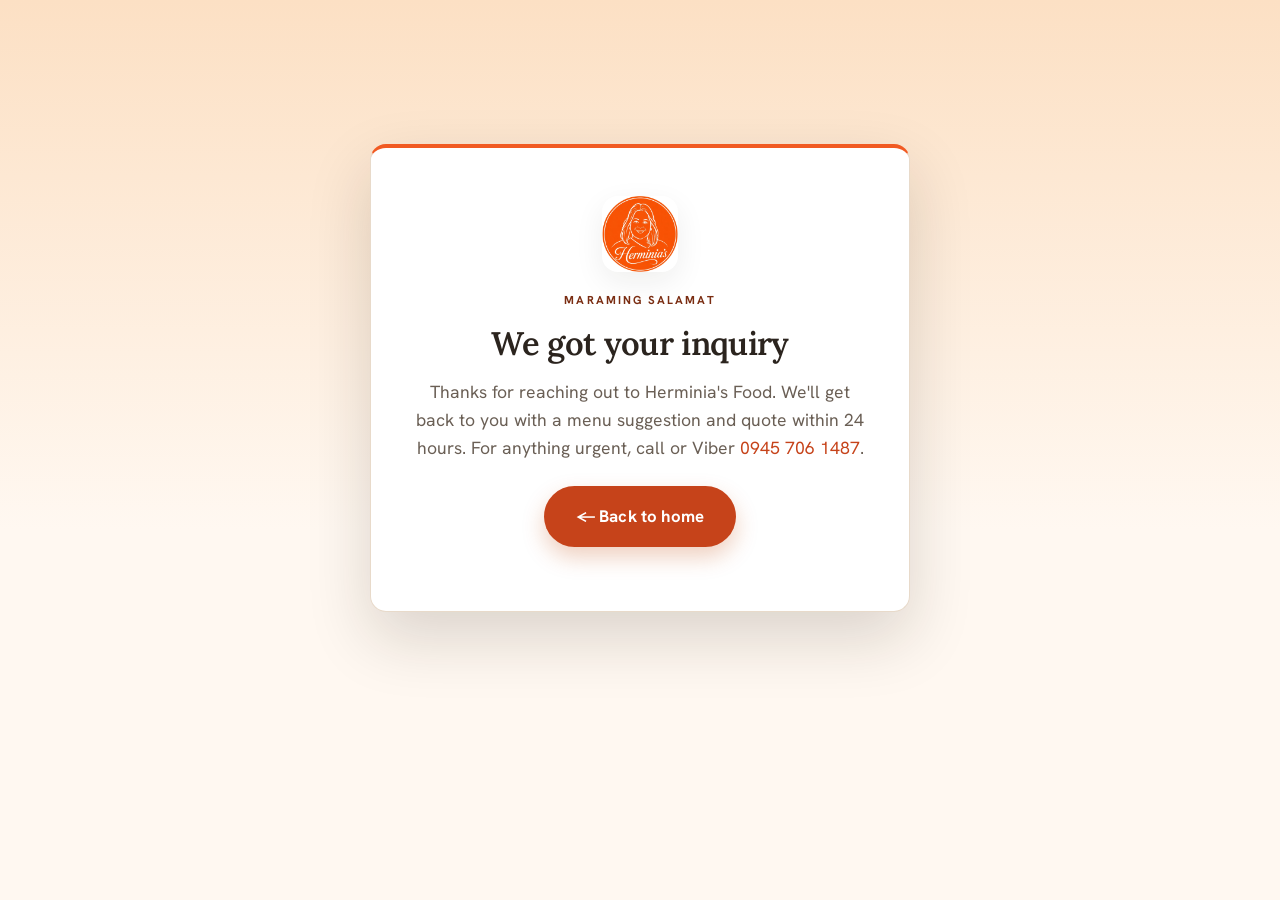
==== commit db2ddfc3: "official branding edit" ====
--- a/thanks.html
+++ b/thanks.html
@@ -3,12 +3,12 @@
 <head>
 <meta charset="utf-8">
 <meta name="viewport" content="width=device-width, initial-scale=1">
-<title>Thank you — Herminia's Food Catering</title>
+<title>Thank You | Herminia's Food</title>
 <meta name="robots" content="noindex">
 <link rel="icon" href="/favicon.ico" sizes="any">
 <link rel="preconnect" href="https://fonts.googleapis.com">
 <link rel="preconnect" href="https://fonts.gstatic.com" crossorigin>
-<link href="https://fonts.googleapis.com/css2?family=Lora:ital,wght@0,400;0,500;0,600;0,700;1,400;1,500;1,600&family=Hanken+Grotesk:wght@400;500;600;700;800&display=swap" rel="stylesheet">
+<link href="https://fonts.googleapis.com/css2?family=Lora:ital,wght@0,400;0,500;0,600;0,700;1,400;1,500;1,600&family=Hanken+Grotesk:wght@400;500;600;700;800&family=Oswald:wght@500;600;700&family=Great+Vibes&display=swap" rel="stylesheet">
 <link rel="stylesheet" href="/styles.css">
 <style>
   .thanks-wrap { min-height: 84vh; display: grid; place-items: center; padding: clamp(2rem, 1rem + 5vw, 4rem) 0; background: linear-gradient(180deg, var(--brand-tint), var(--cream) 70%); }
@@ -25,10 +25,10 @@
 <body>
 <main class="thanks-wrap">
   <div class="thanks-card reveal in">
-    <img src="/assets/herminias-logo.png" alt="Herminia's Food Catering logo">
+    <img src="/assets/herminias-logo.png" alt="Herminia's Food logo">
     <p class="eyebrow">Maraming salamat</p>
     <h1>We got your inquiry</h1>
-    <p class="section-lead">Thanks for reaching out to Herminia's Food Catering. We'll get back to you with a menu suggestion and quote within 24 hours. For anything urgent, call or Viber <a href="tel:+639000000000">+63 900 000 0000</a> <span class="muted">(placeholder)</span>.</p>
+    <p class="section-lead">Thanks for reaching out to Herminia's Food. We'll get back to you with a menu suggestion and quote within 24 hours. For anything urgent, call or Viber <a href="tel:+639457061487">0945 706 1487</a>.</p>
     <p style="margin-top:1.5rem"><a class="btn btn-primary btn-lg" href="/">← Back to home</a></p>
   </div>
 </main>
--- a/styles.css
+++ b/styles.css
@@ -1,9 +1,10 @@
 /* =================================================================
-   HERMINIA'S FOOD CATERING — All-Around Event Caterer (QC / Metro Manila)
-   Warm, family-run, celebratory identity — "home-cooked heart".
-
-   SYSTEM (v4 — "staged editorial"):
-   - Two typefaces only: Lora (display) + Hanken Grotesk (text/UI).
+   HERMINIA'S FOOD: All-Around Event Caterer (QC / Metro Manila)
+   Warm, family-run, celebratory identity: "home-cooked heart".
+
+   SYSTEM (v4, "staged editorial"):
+   - Four typefaces: Lora (display) + Hanken Grotesk (text/UI) +
+     Oswald (condensed nameplates/tier labels) + Great Vibes (script accents).
    - Section headers are TYPOGRAPHY (unboxed) anchored by a big quiet
      numeral + a short accent rule; BODY copy/contact/forms keep panels.
    - Value-stepped opaque section bands so each reads as its own "room".
@@ -13,25 +14,26 @@
    ================================================================= */
 :root {
   /* SWAP: brand tokens ------------------------------------------- */
-  --brand:        #9C2A2A;   /* primary brick red (provisional)     */
-  --brand-dark:   #7E1F1F;   /* text/links on light (AA on white)   */
-  --brand-deep:   #641313;   /* deep accents / brand section field  */
-  --brand-tint:   #F9E6DE;   /* soft warm wash                      */
-  --honey:        #D9A84E;   /* gold/cream accent (on dark)         */
+  --brand:      #F15A22;   /* Herminia Orange — fills, CTAs, accents */
+  --brand-dark: #C6431A;   /* hover/pressed orange */
+  --brand-deep: #7A2D12;   /* deep burnt-orange — dark accents / brand section field */
+  --brand-tint: #FCE0C4;   /* Warm Peach — soft surface wash */
+  --sage:       #8FA888;   /* Sage Leaf — secondary accent */
+  --sage-deep:  #6E8A6A;   /* darker sage for any sage-colored TEXT (contrast-safe) */
   /* neutrals ---------------------------------------------------- */
-  --ink:          #20160F;   /* primary text on light               */
-  --ink-soft:     #6A5F55;   /* secondary text                      */
-  --cream:        #FFF8F1;   /* lightest warm band (About)          */
-  --cream-2:      #FAEAD8;   /* medium warm band (Menu)             */
-  --cream-3:      #F2DCC4;   /* deepest warm band (Visit)           */
-  --espresso:     #1C130D;   /* dark section field                  */
-  --espresso-2:   #2A1C12;   /* dark panel surface                  */
+  --ink:        #2B241E;   /* Charcoal — primary text */
+  --ink-soft:   #6A5F55;   /* secondary text */
+  --cream:      #FFF8F1;   /* lightest warm band */
+  --cream-2:    #FBEEDD;   /* peach-leaning band */
+  --cream-3:    #F7E4CC;   /* deeper peach band */
+  --espresso:   #241D17;   /* dark section field (warm charcoal) */
+  --espresso-2: #2E2620;   /* dark panel surface */
   --line:         #E8DACA;   /* hairline / panel border on light     */
   --line-soft:    #F0E6DA;
   --line-dark:    rgba(255,255,255,.14); /* border on dark           */
   --panel:        #FFFFFF;   /* panel surface on light sections      */
 
-  /* type — two families only ------------------------------------ */
+  /* type: two families only ------------------------------------ */
   /* "PesoFix" (see @font-face below) is a codepoint-scoped shim: it only owns
      ₱ (U+20B1), which Hanken Grotesk renders as a thin-slashed "P". Prepending
      it makes the peso sign fall to a system font that draws it correctly; every
@@ -39,6 +41,8 @@
   --font-display: "Lora", "Iowan Old Style", Georgia, serif;            /* headings */
   --font-head:    "PesoFix", "Hanken Grotesk", system-ui, sans-serif;   /* UI labels */
   --font-body:    "PesoFix", "Hanken Grotesk", system-ui, sans-serif;   /* body text */
+  --font-condensed: "Oswald", "Arial Narrow", sans-serif;   /* dish names, tier labels, nameplates */
+  --font-script:    "Great Vibes", "Segoe Script", cursive; /* taglines/accents only, sparing use */
 
   /* shape ------------------------------------------------------- */
   --radius:       16px;
@@ -67,7 +71,7 @@
   --head-gap:     clamp(2.75rem, 2rem + 2.6vw, 4rem);      /* head → content  */
 }
 
-/* ₱ (U+20B1) shim — maps only the peso codepoint to a system font with a proper
+/* ₱ (U+20B1) shim: maps only the peso codepoint to a system font with a proper
    glyph, so prices never flash-swap to Hanken Grotesk's thin-slashed "P". */
 @font-face {
   font-family: "PesoFix";
@@ -142,7 +146,7 @@
 }
 
 /* =================================================================
-   SECTION HEADER — unboxed typography, anchored by a big quiet
+   SECTION HEADER: unboxed typography, anchored by a big quiet
    numeral + a short accent rule (kept open, never floating thanks
    to the opaque band + the anchor). Body copy keeps its own panels.
    ================================================================= */
@@ -156,7 +160,7 @@
   max-width: 56ch; margin: 1.1rem auto 0;
 }
 
-/* big quiet "chapter" numeral — decorative (the eyebrow carries meaning) */
+/* big quiet "chapter" numeral: decorative (the eyebrow carries meaning) */
 .section-num {
   display: block; font-family: var(--font-display); font-weight: 600;
   font-size: clamp(2.4rem, 1.4rem + 3vw, 3.9rem); line-height: .85;
@@ -167,8 +171,8 @@
 .menu .section-num { opacity: .46; }
 .gallery .section-num { opacity: .42; }
 .visit .section-num { opacity: .56; }
-.section--dark .section-num { color: var(--honey); opacity: .34; }
-.book-copy .section-num { color: var(--honey); opacity: .36; }
+.section--dark .section-num { color: var(--sage); opacity: .34; }
+.book-copy .section-num { color: var(--sage); opacity: .36; }
 
 /* short accent rule planting the header on its band */
 .section-head .section-lead { position: relative; padding-top: 1.6rem; margin-top: 1.3rem; }
@@ -176,9 +180,9 @@
   content: ""; position: absolute; top: 0; left: 50%; transform: translateX(-50%);
   width: 42px; height: 2px; border-radius: 2px; background: var(--brand);
 }
-.section--dark .section-head .section-lead::before { background: var(--honey); }
-
-/* "Business-tier exclusive" marker — the on-page cue that names WHY the Menu,
+.section--dark .section-head .section-lead::before { background: var(--brand); }
+
+/* "Business-tier exclusive" marker: the on-page cue that names WHY the Menu,
    Gallery & Reviews sections exist (the paid step-up over the free Demo). One
    deliberate, repeated system badge on exactly the three upsell sections. */
 .tier-badge {
@@ -196,23 +200,23 @@
 .tier-badge .ic { width: .92rem; height: .92rem; color: var(--brand); }
 .section--dark .tier-badge {
   color: #ffe7cd;
-  background: rgba(217,168,78,.13);
-  box-shadow: inset 0 0 0 1px rgba(217,168,78,.36);
-}
-.section--dark .tier-badge .ic { color: var(--honey); }
+  background: rgba(143,168,136,.13);
+  box-shadow: inset 0 0 0 1px rgba(143,168,136,.36);
+}
+.section--dark .tier-badge .ic { color: var(--sage); }
 
 /* tonal overrides on dark / brand bands */
-.section--dark .eyebrow  { color: var(--honey); }
+.section--dark .eyebrow  { color: var(--sage); }
 .section--dark h2, .section--dark h3 { color: #fff; }
 .section--dark .section-lead { color: #e7ddd0; }
 .section--brand .eyebrow { color: #ffe6d2; }
 .section--brand h2 { color: #fff; }
 .section--brand .section-lead { color: #fff2e6; }
 
-/* italic-colour emphasis — the single signature heading device */
+/* italic-colour emphasis: the single signature heading device */
 h2 em, .hero-title em { font-style: italic; color: var(--brand); }
-.section--dark h2 em, .section--brand h2 em, .hero-title em { color: var(--honey); }
-/* WCAG AA: raw --brand falls below 3:1 on the deeper cream tints (Menu/Visit) — use --brand-dark there */
+.section--dark h2 em, .section--brand h2 em, .hero-title em { color: var(--brand); }
+/* WCAG AA: raw --brand falls below 3:1 on the deeper cream tints (Menu/Visit); use --brand-dark there */
 .menu h2 em, .visit h2 em { color: var(--brand-dark); }
 
 /* ---------- buttons ---------- */
@@ -225,7 +229,7 @@
   text-decoration: none; white-space: nowrap;
 }
 .btn:hover { text-decoration: none; transform: translateY(-2px); }
-.btn:focus-visible { outline: 3px solid var(--honey); outline-offset: 2px; }
+.btn:focus-visible { outline: 3px solid var(--brand); outline-offset: 2px; }
 .btn-primary { background: var(--brand-dark); color: #fff; box-shadow: 0 10px 22px rgba(194,72,10,.26); }
 .btn-primary:hover { background: var(--brand-deep); }
 .btn-ghost { background: transparent; color: #fff; border-color: rgba(255,255,255,.7); }
@@ -238,7 +242,7 @@
 .link-quiet { font-family: var(--font-head); font-weight: 600; color: var(--brand-deep); text-decoration: underline; text-underline-offset: 3px; }
 
 /* =================================================================
-   Concept-demo disclaimer bar — sticky above the fixed header; JS sets
+   Concept-demo disclaimer bar: sticky above the fixed header; JS sets
    --demo-banner-h so the header (position: fixed) offsets below it.
    ================================================================= */
 .demo-banner{
@@ -250,7 +254,7 @@
 }
 
 /* =================================================================
-   HEADER / NAV — fixed; transparent over the hero, solid on scroll.
+   HEADER / NAV: fixed; transparent over the hero, solid on scroll.
    ================================================================= */
 .site-header {
   position: fixed; top: var(--demo-banner-h, 0px); left: 0; right: 0; z-index: 50;
@@ -277,14 +281,14 @@
 .brand:hover { text-decoration: none; }
 .brand-logo { border-radius: 9px; box-shadow: 0 2px 10px rgba(0,0,0,.22); }
 .brand-name { font-family: var(--font-display); font-weight: 600; font-size: 1.35rem; line-height: 1; letter-spacing: -.02em; display: flex; flex-direction: column; gap: .2rem; transition: color .3s ease; }
-.brand-sub { font-family: var(--font-head); font-size: .6rem; font-weight: 700; letter-spacing: .22em; text-transform: uppercase; color: var(--honey); transition: color .3s ease; }
+.brand-sub { font-family: var(--font-head); font-size: .6rem; font-weight: 700; letter-spacing: .22em; text-transform: uppercase; color: var(--sage); transition: color .3s ease; }
 .site-header.scrolled .brand { color: var(--ink); }
 .site-header.scrolled .brand-sub { color: var(--brand-dark); }
 /* shadow only while the lockup sits over the hero photo (transparent state) */
 .site-header:not(.scrolled) .brand-name,
 .site-header:not(.scrolled) .brand-sub { text-shadow: 0 1px 3px rgba(0,0,0,.55); }
 
-/* nav links — animated underline (hover) vs persistent (active) */
+/* nav links: animated underline (hover) vs persistent (active) */
 .nav { display: flex; align-items: center; gap: 1.6rem; }
 .nav a { position: relative; font-family: var(--font-head); color: #fff; font-weight: 600; font-size: .94rem; transition: color .15s ease; }
 .nav a:not(.nav-cta)::after {
@@ -294,15 +298,15 @@
 }
 .nav a:not(.nav-cta):hover, .nav a:not(.nav-cta):focus-visible { text-decoration: none; }
 .nav a:not(.nav-cta):hover::after, .nav a:not(.nav-cta):focus-visible::after { transform: scaleX(1); }
-.nav a.active:not(.nav-cta)::after { transform: scaleX(1); background: var(--honey); }
+.nav a.active:not(.nav-cta)::after { transform: scaleX(1); background: var(--brand); }
 .site-header.scrolled .nav a { color: var(--ink); }
 .site-header.scrolled .nav a:hover, .site-header.scrolled .nav a.active { color: var(--brand-dark); }
 .site-header.scrolled .nav a.active:not(.nav-cta)::after { background: var(--brand-dark); }
-/* Order pill — the only filled element, clearly separated from the link cluster */
+/* Order pill: the only filled element, clearly separated from the link cluster */
 .nav-cta { margin-left: .9rem; padding: .62rem 1.25rem; box-shadow: 0 8px 18px rgba(0,0,0,.22); }
 .nav a.nav-cta, .nav a.nav-cta:hover, .site-header.scrolled .nav a.nav-cta { color: #fff; }
 .nav a.nav-cta::after { display: none; }
-/* robust keyboard focus on the transparent header — white ring + dark halo */
+/* robust keyboard focus on the transparent header: white ring + dark halo */
 .site-header:not(.scrolled) .nav a:focus-visible { outline-color: #fff; box-shadow: 0 0 0 5px rgba(0,0,0,.45); }
 
 .nav-toggle { display: none; flex-direction: column; gap: 5px; background: none; border: 0; padding: 8px; cursor: pointer; }
@@ -326,7 +330,7 @@
     linear-gradient(180deg, rgba(24,14,5,.58) 0%, rgba(58,24,2,.40) 24%, rgba(30,13,3,.82) 100%),
     url("/assets/hero-buffet.jpg") center/cover no-repeat;
 }
-/* clean solid scrim panel — grounded, no border/accent ornament */
+/* clean solid scrim panel: grounded, no border/accent ornament */
 .hero-inner {
   position: relative; max-width: 760px;
   padding: clamp(2.5rem, 1.6rem + 3.4vw, 4rem);
@@ -334,7 +338,7 @@
   background: rgba(20,13,8,.78); backdrop-filter: blur(2px);
   box-shadow: var(--shadow-dark);
 }
-.hero .eyebrow { color: var(--honey); margin-bottom: 1.25rem; }
+.hero .eyebrow { color: var(--sage); margin-bottom: 1.25rem; }
 .hero-title {
   font-family: var(--font-display); font-weight: 600;
   font-size: clamp(2.5rem, 1.4rem + 4.2vw, 4.2rem);
@@ -351,13 +355,13 @@
   padding-top: clamp(1.1rem, .8rem + .7vw, 1.4rem);
   border-top: 1px solid rgba(255,255,255,.18);
 }
-.hero-rating .ic { width: 1.05rem; height: 1.05rem; color: var(--honey); }
+.hero-rating .ic { width: 1.05rem; height: 1.05rem; color: var(--brand); }
 
 /* ---------- feature strip (dark "shelf" docking under the hero) ---------- */
-.strip { background: var(--espresso-2); color: #fff; border-top: 1px solid rgba(217,168,78,.26); }
+.strip { background: var(--espresso-2); color: #fff; border-top: 1px solid rgba(143,168,136,.26); }
 .strip-grid { display: grid; grid-template-columns: repeat(4,1fr); gap: 2.25rem; padding: clamp(2.5rem, 1.8rem + 1.8vw, 3.25rem) 0; }
 .strip-item { position: relative; display: flex; align-items: flex-start; gap: 1rem; }
-.strip-item .ic { width: 1.85rem; height: 1.85rem; color: var(--honey); margin-top: .05rem; }
+.strip-item .ic { width: 1.85rem; height: 1.85rem; color: var(--sage); margin-top: .05rem; }
 .strip-item strong { display: block; font-family: var(--font-head); font-weight: 700; font-size: 1rem; line-height: 1.25; color: #fff; }
 .strip-item span { display: block; font-size: .85rem; line-height: 1.4; color: #cdb9a6; margin-top: .15rem; }
 /* inset hairline dividers float between items rather than running full height */
@@ -369,24 +373,25 @@
 /* ---------- about ---------- */
 .about { background: var(--cream); }
 .about-grid { display: grid; grid-template-columns: 1.05fr 1fr; gap: clamp(3rem, 1.6rem + 7vw, 7.5rem); align-items: center; }
-/* one clean photo treatment — subtle frame, no offset block / heavy mat */
+/* one clean photo treatment: subtle frame, no offset block / heavy mat */
 .about-media { position: relative; }
 .about-media img {
   border-radius: var(--radius); width: 100%; height: auto; object-fit: cover;
   box-shadow: var(--shadow-lg), 0 0 0 1px rgba(32,22,15,.06);
 }
-/* identity sticker anchored to the photo */
+/* identity sticker anchored to the photo (buffet-nameplate cue) */
 .about-stamp {
   position: absolute; z-index: 2; left: 18px; bottom: 18px;
-  display: inline-flex; align-items: center; gap: .45rem;
-  font-family: var(--font-head); font-weight: 700;
-  font-size: .72rem; letter-spacing: .12em; text-transform: uppercase;
-  color: var(--ink); background: #fff;
-  border-radius: 999px; padding: .5rem .95rem; box-shadow: var(--shadow);
+  display: inline-flex; align-items: center; gap: .4rem;
+  font-family: var(--font-condensed); font-weight: 600;
+  font-size: .78rem; letter-spacing: .14em; text-transform: uppercase;
+  color: var(--ink); background: var(--brand-tint);
+  border-radius: var(--radius-sm); padding: .48rem .85rem; box-shadow: var(--shadow);
 }
 .about-stamp .stamp-ko { font-size: .9rem; color: var(--brand-dark); letter-spacing: 0; }
-.about-stamp .stamp-dot { color: var(--brand); }
-/* grounded body panel — solid surface, single accent bar */
+.about-stamp .stamp-dot { color: var(--brand-dark); }
+.about-stamp .ic-sprig { width: .95rem; height: .95rem; color: var(--sage); }
+/* grounded body panel: solid surface, single accent bar */
 .about-copy {
   background: var(--panel); border: 1px solid var(--line);
   border-top: var(--accent-bar) solid var(--brand);
@@ -460,7 +465,7 @@
   padding: var(--space-6) var(--space-5);
   transition: transform .2s ease, border-color .2s ease;
 }
-.flavor-card:hover { transform: translateY(-4px); border-color: rgba(217,168,78,.5); }
+.flavor-card:hover { transform: translateY(-4px); border-color: rgba(143,168,136,.5); }
 .flavor-card h3 { color: #fff; margin-bottom: .35em; }
 .flavor-card p { font-size: .92rem; color: #c8b9a9; margin: 0; line-height: 1.5; }
 
@@ -481,8 +486,19 @@
 /* ---------- menu ---------- */
 .menu { background: var(--cream-2); }
 .featured-grid { display: grid; grid-template-columns: 1fr 1fr; gap: var(--gap); margin-bottom: var(--space-7); }
-.featured-card { background: var(--panel); border: 1px solid var(--line); border-radius: var(--radius); overflow: hidden; box-shadow: var(--shadow); display: flex; flex-direction: column; }
-.featured-card img { width: 100%; height: clamp(280px, 30vw, 380px); object-fit: cover; }
+.featured-card {
+  background: var(--panel); border: 1px solid var(--line); border-radius: var(--radius);
+  overflow: hidden; box-shadow: var(--shadow); display: flex; flex-direction: column;
+  transition: transform .2s ease, box-shadow .2s ease;
+}
+.featured-card:hover { transform: translateY(-3px); box-shadow: var(--shadow-lg); }
+.featured-card:focus-within { box-shadow: var(--shadow-lg); }
+/* on-brand photo frame: warm peach edge + soft heat overlay */
+.featured-card > img {
+  width: 100%; height: clamp(280px, 30vw, 380px); object-fit: cover;
+  box-shadow: inset 0 0 0 1px rgba(252,224,196,.55);
+  filter: saturate(1.05) contrast(1.02);
+}
 .featured-body { padding: var(--space-6); }
 .badge {
   display: inline-block; font-family: var(--font-head); color: var(--brand-deep);
@@ -499,7 +515,7 @@
   display: inline-flex; align-items: center; justify-content: center;
   width: 56px; height: 56px; margin-bottom: 1.2rem;
   border-radius: 50%; background: var(--brand-tint); color: var(--brand-dark);
-  box-shadow: 0 0 0 6px rgba(156,42,42,.08);
+  box-shadow: 0 0 0 6px rgba(241,90,34,.08);
 }
 .section-anchor .ic { width: 1.5rem; height: 1.5rem; }
 .visit-grid { display: grid; grid-template-columns: 1fr 1.05fr; gap: var(--gap); align-items: stretch; }
@@ -538,7 +554,7 @@
 .book-copy {
   color: #fff7ef; background: var(--espresso-2);
   border: 1px solid rgba(255,255,255,.14);
-  border-top: var(--accent-bar) solid var(--honey);
+  border-top: var(--accent-bar) solid var(--brand);
   border-radius: var(--radius);
   padding: var(--panel-pad); box-shadow: var(--shadow-dark);
   display: flex; flex-direction: column; justify-content: center;
@@ -557,8 +573,8 @@
   padding: .75rem .85rem; border: 1.5px solid var(--line); border-radius: var(--radius-sm); background: var(--cream);
   transition: border-color .15s ease, box-shadow .15s ease;
 }
-.field input:focus, .field textarea:focus { outline: none; border-color: var(--brand); box-shadow: 0 0 0 3px rgba(156,42,42,.32); background: #fff; }
-/* validation state — :user-invalid only fires AFTER the user has interacted,
+.field input:focus, .field textarea:focus { outline: none; border-color: var(--brand); box-shadow: 0 0 0 3px rgba(241,90,34,.32); background: #fff; }
+/* validation state: :user-invalid only fires AFTER the user has interacted,
    so empty required fields don't glow red on first paint. */
 .field input:user-invalid, .field textarea:user-invalid {
   border-color: #B42318; background: #FFF6F5;
@@ -583,7 +599,7 @@
 .footer-connect { display: flex; flex-direction: column; align-items: flex-start; gap: 1rem; }
 .footer-social { display: flex; flex-wrap: wrap; gap: 1.1rem; font-family: var(--font-head); font-weight: 700; font-size: .9rem; }
 .footer-social a { color: #efe2d4; }
-.footer-social a:hover { color: var(--honey); text-decoration: none; }
+.footer-social a:hover { color: var(--sage); text-decoration: none; }
 .footer-connect .btn { padding: .7rem 1.35rem; }
 .footer-legal { display: flex; flex-wrap: wrap; justify-content: space-between; gap: .4rem 1.5rem; margin-top: var(--space-6); padding-top: 1.4rem; border-top: 1px solid var(--line-dark); }
 .footer-legal p { margin: 0; font-size: .82rem; color: #c8b9a9; }
@@ -648,7 +664,7 @@
 }
 
 /* =================================================================
-   STARTER TIER — added value sections: full menu, gallery, reviews
+   STARTER TIER: added value sections: full menu, gallery, reviews
    (built on the same tokens/components as the base site)
    ================================================================= */
 
@@ -670,7 +686,11 @@
 .menu-item:first-child { padding-top: 0; }
 .menu-item:last-child { border-bottom: 0; padding-bottom: 0; }
 .mi-head { display: flex; align-items: baseline; gap: .5rem; }
-.mi-name { font-family: var(--font-head); font-weight: 700; font-size: 1.02rem; color: var(--ink); }
+.mi-name {
+  font-family: var(--font-condensed); font-weight: 600; font-size: 1.05rem;
+  letter-spacing: .02em; color: var(--ink);
+  background: var(--cream-3); padding: .15rem .45rem; border-radius: 4px;
+}
 .mi-dots { flex: 1; align-self: center; border-bottom: 1.5px dotted var(--line); margin: 0 .1rem; }
 .mi-price { font-family: var(--font-head); font-weight: 700; color: var(--brand-dark); white-space: nowrap; }
 .mi-desc { margin: .25rem 0 0; font-size: .92rem; line-height: 1.45; color: var(--ink-soft); max-width: 46ch; }
@@ -703,14 +723,49 @@
 .gallery-preview-tile--duo { background-image: url("/assets/gallery-event-table.jpg"); }
 .gallery-preview-tile--solo { background-image: url("/assets/gallery-boodle-feast.jpg"); }
 .gallery-grid { display: grid; grid-template-columns: repeat(2, 1fr); gap: var(--gap); }
-.gallery-item { position: relative; margin: 0; border-radius: var(--radius); overflow: hidden; box-shadow: var(--shadow); }
-.gallery-item img { width: 100%; aspect-ratio: 4 / 3; object-fit: cover; display: block; transition: transform .5s ease; }
+.gallery-item {
+  position: relative; margin: 0; border-radius: var(--radius); overflow: hidden;
+  box-shadow: var(--shadow);
+  border: 2px solid var(--brand-tint);
+  transition: transform .2s ease, box-shadow .2s ease;
+}
+.gallery-item:hover { transform: translateY(-3px); box-shadow: var(--shadow-lg); }
+.gallery-item img {
+  width: 100%; aspect-ratio: 4 / 3; object-fit: cover; display: block;
+  transition: transform .5s ease;
+  filter: saturate(1.04) contrast(1.02);
+}
 .gallery-item:hover img { transform: scale(1.05); }
-.gallery-cta { aspect-ratio: 4 / 3; display: flex; align-items: center; justify-content: center; text-align: center; padding: 1.5rem; background: linear-gradient(150deg, var(--brand), var(--brand-deep)); color: #fff; }
+/* warm brand wash so stock photos read less generic */
+.gallery-item:not(.gallery-cta)::after {
+  content: ""; position: absolute; inset: 0; z-index: 1; pointer-events: none;
+  background:
+    linear-gradient(180deg, rgba(43,36,30,.05) 0%, transparent 32%, rgba(43,36,30,.42) 100%),
+    linear-gradient(135deg, rgba(241,90,34,.1), rgba(143,168,136,.08));
+  border-radius: inherit;
+}
+.gallery-caption {
+  position: absolute; z-index: 2; left: .75rem; bottom: .75rem;
+  font-family: var(--font-condensed); font-weight: 600;
+  font-size: .78rem; letter-spacing: .12em; text-transform: uppercase;
+  color: var(--ink);
+  background: var(--brand-tint);
+  padding: .35rem .65rem;
+  border-radius: var(--radius-sm);
+  box-shadow: var(--shadow);
+  line-height: 1.2;
+  max-width: calc(100% - 1.5rem);
+}
+.gallery-cta {
+  aspect-ratio: 4 / 3; display: flex; align-items: center; justify-content: center;
+  text-align: center; padding: 1.5rem;
+  background: linear-gradient(150deg, var(--brand), var(--brand-deep)); color: #fff;
+  border-color: transparent;
+}
 .gallery-cta:hover { text-decoration: none; }
 .gallery-cta-inner { display: inline-flex; flex-direction: column; align-items: center; gap: .6rem; font-family: var(--font-head); font-weight: 700; font-size: 1.1rem; }
 .gallery-cta .ic { width: 1.9rem; height: 1.9rem; }
-.gallery-cta:focus-visible { outline: 3px solid var(--honey); outline-offset: 3px; }
+.gallery-cta:focus-visible { outline: 3px solid var(--brand); outline-offset: 3px; }
 
 /* ---------- reviews (DARK section) ---------- */
 .review-mark {
@@ -721,21 +776,21 @@
   margin-bottom: 1.15rem;
   padding: .65rem 1rem;
   border-radius: 999px;
-  color: var(--honey);
+  color: var(--sage);
   background: var(--espresso-2);
-  border: 1px solid rgba(217,168,78,.22);
+  border: 1px solid rgba(143,168,136,.22);
   box-shadow: var(--shadow-dark);
 }
 .review-mark .ic { width: 1.05rem; height: 1.05rem; }
 .review-grid { display: grid; grid-template-columns: repeat(3, 1fr); gap: var(--gap); }
 .review-card { background: var(--espresso-2); border: 1px solid var(--line-dark); border-radius: var(--radius); padding: var(--space-6); display: flex; flex-direction: column; gap: .9rem; }
-.review-stars { display: flex; gap: .12rem; color: var(--honey); }
+.review-stars { display: flex; gap: .12rem; color: var(--brand); }
 .review-stars .ic { width: 1.05rem; height: 1.05rem; }
 .review-card blockquote { margin: 0; font-size: 1.05rem; line-height: 1.55; color: #f3e7da; }
 .review-card figcaption { margin-top: auto; font-family: var(--font-head); font-weight: 700; font-size: .9rem; color: #fff; }
-.review-card figcaption span { color: var(--honey); font-weight: 600; }
+.review-card figcaption span { color: var(--sage); font-weight: 600; }
 .review-proof { display: flex; align-items: center; justify-content: center; gap: .5rem; flex-wrap: wrap; margin: var(--space-7) 0 0; font-weight: 600; color: #e7ddd0; }
-.review-proof .ic { width: 1.1rem; height: 1.1rem; color: var(--honey); }
+.review-proof .ic { width: 1.1rem; height: 1.1rem; color: var(--sage); }
 .review-proof a { color: #fff; text-decoration: underline; }
 /* teaser-demo mode: fabricated-review disclaimer, light-on-dark to match section--dark */
 .reviews-disclaimer { text-align: center; font-size: .82rem; color: #e7ddd0; opacity: .8; max-width: 64ch; margin: var(--space-5) auto 0; }
@@ -750,7 +805,7 @@
 }
 
 /* =================================================================
-   HERMINIA'S ADDITIONS — catering-vertical extensions to the base
+   HERMINIA'S ADDITIONS: catering-vertical extensions to the base
    template: form <select>, "How booking works" section, and the
    city-level map embed with a styled fallback layered behind it.
    ================================================================= */
@@ -764,7 +819,7 @@
   background-image: url("data:image/svg+xml,%3Csvg xmlns='http://www.w3.org/2000/svg' viewBox='0 0 24 24' fill='none' stroke='%236A5F55' stroke-width='2' stroke-linecap='round' stroke-linejoin='round'%3E%3Cpath d='M6 9l6 6 6-6'/%3E%3C/svg%3E");
   background-repeat: no-repeat; background-position: right .8rem center; background-size: 1rem;
 }
-.field select:focus { outline: none; border-color: var(--brand); box-shadow: 0 0 0 3px rgba(156,42,42,.32); background-color: #fff; }
+.field select:focus { outline: none; border-color: var(--brand); box-shadow: 0 0 0 3px rgba(241,90,34,.32); background-color: #fff; }
 .field select:user-invalid { border-color: #B42318; background-color: #FFF6F5; }
 .field select:user-invalid:focus { box-shadow: 0 0 0 3px rgba(180,35,24,.22); }
 
@@ -823,3 +878,315 @@
 @media (max-width: 640px) {
   .how-grid, .faq-list { grid-template-columns: 1fr; }
 }
+
+/* =================================================================
+   T4: real pricing tiers + sample set menus (new component classes)
+   Uses existing tokens; --font-condensed for tier labels & dish names.
+   ================================================================= */
+
+/* ---------- three-tier pricing cards ---------- */
+.pricing-tiers {
+  display: grid;
+  grid-template-columns: repeat(3, 1fr);
+  gap: var(--gap);
+  margin-bottom: var(--space-7);
+}
+.pricing-card {
+  background: var(--panel);
+  border: 1px solid var(--line);
+  border-radius: var(--radius);
+  box-shadow: var(--shadow);
+  padding: var(--panel-pad);
+  border-top: var(--accent-bar) solid var(--sage);
+  display: flex;
+  flex-direction: column;
+  gap: .35rem;
+  transition: transform .2s ease, box-shadow .2s ease;
+}
+.pricing-card:hover {
+  transform: translateY(-4px);
+  box-shadow: var(--shadow-lg);
+}
+.pricing-card--featured {
+  border-top-color: var(--brand);
+  box-shadow: var(--shadow-lg);
+  background: linear-gradient(180deg, var(--brand-tint) 0%, var(--panel) 42%);
+}
+.pricing-card--featured:hover { box-shadow: 0 30px 70px rgba(32,22,15,.2); }
+/* buffet nameplate: condensed type on soft peach field */
+.pricing-tier-label {
+  display: inline-flex;
+  align-items: center;
+  gap: .4rem;
+  width: max-content;
+  max-width: 100%;
+  font-family: var(--font-condensed);
+  font-weight: 600;
+  font-size: .85rem;
+  letter-spacing: .18em;
+  text-transform: uppercase;
+  color: var(--brand-deep);
+  margin: 0 0 .45rem;
+  padding: .38rem .7rem;
+  background: var(--brand-tint);
+  border-radius: var(--radius-sm);
+  line-height: 1.2;
+}
+.pricing-tier-label .ic-sprig {
+  width: .95rem;
+  height: .95rem;
+  color: var(--sage);
+}
+.pricing-price {
+  font-family: var(--font-condensed);
+  font-weight: 700;
+  font-size: clamp(2rem, 1.5rem + 1.6vw, 2.55rem);
+  line-height: 1;
+  letter-spacing: -.01em;
+  color: var(--ink);
+  margin: 0;
+}
+.pricing-unit {
+  font-family: var(--font-condensed);
+  font-weight: 500;
+  font-size: .55em;
+  letter-spacing: .04em;
+  color: var(--ink-soft);
+  margin-left: .15rem;
+}
+.pricing-sets {
+  font-family: var(--font-head);
+  font-weight: 700;
+  font-size: .72rem;
+  letter-spacing: .1em;
+  text-transform: uppercase;
+  color: var(--ink-soft);
+  margin: .35rem 0 .5rem;
+}
+.pricing-desc {
+  font-size: .95rem;
+  line-height: 1.55;
+  color: var(--ink-soft);
+  margin: 0;
+  max-width: 36ch;
+}
+
+/* ---------- 6-set sample menu cards ---------- */
+.sample-sets {
+  margin-bottom: var(--space-7);
+}
+.sample-sets-head {
+  text-align: center;
+  max-width: 56ch;
+  margin: 0 auto var(--space-6);
+}
+.sample-sets-title {
+  display: inline-flex;
+  align-items: center;
+  justify-content: center;
+  gap: .45rem;
+  font-family: var(--font-condensed);
+  font-weight: 600;
+  font-size: clamp(1.35rem, 1.1rem + .8vw, 1.7rem);
+  letter-spacing: .06em;
+  text-transform: uppercase;
+  color: var(--brand-deep);
+  margin: 0 0 .5rem;
+}
+.sample-sets-title .ic-sprig {
+  width: 1.05rem;
+  height: 1.05rem;
+  color: var(--sage);
+}
+.sample-sets-lead {
+  font-size: 1rem;
+  line-height: 1.55;
+  color: var(--ink-soft);
+  margin: 0;
+}
+.set-grid {
+  display: grid;
+  grid-template-columns: repeat(3, 1fr);
+  gap: var(--gap);
+}
+.set-card {
+  background: var(--panel);
+  border: 1px solid var(--line);
+  border-radius: var(--radius);
+  box-shadow: var(--shadow);
+  overflow: hidden;
+  display: flex;
+  flex-direction: column;
+  transition: transform .2s ease, box-shadow .2s ease;
+}
+.set-card:hover {
+  transform: translateY(-3px);
+  box-shadow: var(--shadow-lg);
+}
+.set-card-head {
+  display: flex;
+  align-items: baseline;
+  justify-content: space-between;
+  gap: .75rem;
+  padding: .9rem 1.15rem;
+  background: var(--brand-tint);
+  border-bottom: 1px solid var(--line);
+}
+.set-tier {
+  font-family: var(--font-condensed);
+  font-weight: 600;
+  font-size: .78rem;
+  letter-spacing: .16em;
+  text-transform: uppercase;
+  color: var(--brand-deep);
+}
+.set-num {
+  font-family: var(--font-condensed);
+  font-weight: 500;
+  font-size: .78rem;
+  letter-spacing: .08em;
+  text-transform: uppercase;
+  color: var(--ink-soft);
+}
+.set-dishes {
+  list-style: none;
+  margin: 0;
+  padding: .35rem 1.15rem 1rem;
+  display: flex;
+  flex-direction: column;
+  gap: 0;
+}
+.set-dishes li {
+  display: flex;
+  flex-direction: column;
+  gap: .1rem;
+  padding: .7rem 0;
+  border-bottom: 1px solid var(--line-soft);
+}
+.set-dishes li:last-child { border-bottom: 0; padding-bottom: .35rem; }
+.set-role {
+  font-family: var(--font-head);
+  font-weight: 700;
+  font-size: .65rem;
+  letter-spacing: .12em;
+  text-transform: uppercase;
+  color: var(--ink-soft);
+}
+/* dish names as mini buffet nameplates */
+.set-dish {
+  display: inline-block;
+  font-family: var(--font-condensed);
+  font-weight: 600;
+  font-size: 1.05rem;
+  letter-spacing: .03em;
+  color: var(--ink);
+  line-height: 1.25;
+  background: var(--cream-3);
+  padding: .22rem .55rem;
+  border-radius: 4px;
+  width: max-content;
+  max-width: 100%;
+}
+
+/* add-ons board: single column when only one category remains */
+.menu-board--addons { grid-template-columns: 1fr; max-width: 520px; margin-inline: auto; }
+
+@media (max-width: 900px) {
+  .pricing-tiers { grid-template-columns: 1fr; max-width: 420px; margin-inline: auto; }
+  .set-grid { grid-template-columns: 1fr 1fr; }
+}
+@media (max-width: 520px) {
+  .set-grid { grid-template-columns: 1fr; }
+}
+
+/* =================================================================
+   T5: brand polish layer (sprig motif, script accents, nameplates,
+   on-brand photo treatment, hover refinement). Tokens untouched.
+   ================================================================= */
+
+/* sprig accent: inherits currentColor; wrappers set sage */
+.ic-sprig {
+  color: var(--sage);
+  flex: none;
+}
+
+/* eyebrows that host a sprig icon (keep condensed-editorial look) */
+.eyebrow--with-sprig {
+  display: inline-flex;
+  align-items: center;
+  gap: .4rem;
+}
+.eyebrow--with-sprig .ic-sprig {
+  width: .95rem;
+  height: .95rem;
+  color: var(--sage);
+}
+
+/* script accents ONLY: tagline (2–4 rules total for --font-script) */
+.script-tagline {
+  font-family: var(--font-script);
+  font-weight: 400;
+  letter-spacing: .01em;
+  text-transform: none;
+  line-height: 1.15;
+}
+.hero-rating .script-tagline {
+  font-family: var(--font-script);
+  font-size: 1.35rem;
+  color: #fdeee2;
+}
+.about-tagline.script-tagline {
+  font-family: var(--font-script);
+  font-size: clamp(2.05rem, 1.2rem + 2.6vw, 3.15rem);
+  letter-spacing: .01em;
+  margin-bottom: 1rem;
+  color: var(--ink);
+}
+.about-tagline.script-tagline em {
+  font-style: normal;
+  color: var(--brand-dark);
+}
+
+/* menu/gallery photo: about media also gets a soft brand frame */
+.about-media img {
+  box-shadow: var(--shadow-lg), 0 0 0 3px var(--brand-tint);
+  filter: saturate(1.04) contrast(1.02);
+}
+
+/* card/nav hover polish (subtle; pairs with existing reveal system) */
+.review-card {
+  transition: transform .2s ease, box-shadow .2s ease, border-color .2s ease;
+}
+.review-card:hover {
+  transform: translateY(-3px);
+  border-color: rgba(143,168,136,.4);
+  box-shadow: var(--shadow-dark);
+}
+.how-step {
+  transition: transform .2s ease, box-shadow .2s ease;
+}
+.how-step:hover {
+  transform: translateY(-3px);
+  box-shadow: var(--shadow-lg);
+}
+.nav a:not(.nav-cta) {
+  transition: color .2s ease;
+}
+.btn-primary {
+  transition: transform .2s ease, box-shadow .2s ease, background .2s ease, color .2s ease;
+}
+.btn-primary:hover {
+  box-shadow: 0 14px 28px rgba(194,72,10,.32);
+}
+
+/* motion safety: kill T5 hover lifts */
+@media (prefers-reduced-motion: reduce) {
+  .pricing-card:hover,
+  .set-card:hover,
+  .featured-card:hover,
+  .gallery-item:hover,
+  .review-card:hover,
+  .how-step:hover {
+    transform: none;
+  }
+}
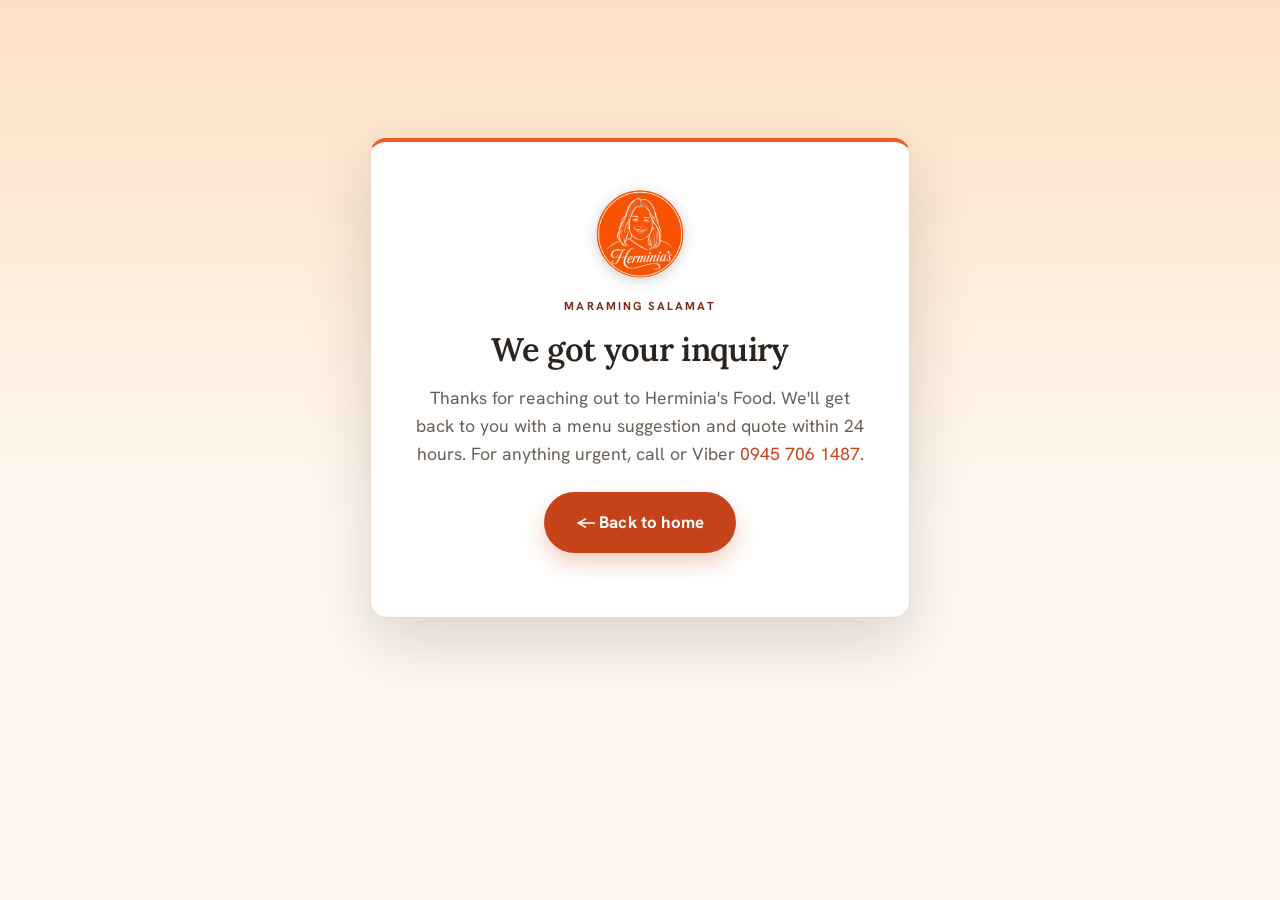
==== commit 61fbdc67: "logo edits v2" ====
--- a/thanks.html
+++ b/thanks.html
@@ -18,7 +18,7 @@
     border-top: var(--accent-bar) solid var(--brand); border-radius: var(--radius);
     box-shadow: var(--shadow-lg); padding: clamp(2rem, 1.4rem + 2vw, 3rem) clamp(1.5rem, 1rem + 2vw, 2.5rem);
   }
-  .thanks-card img { width: 76px; height: 76px; border-radius: 16px; margin: 0 auto 1.2rem; box-shadow: var(--shadow); }
+  .thanks-card img { width: 88px; height: 88px; border-radius: 50%; margin: 0 auto 1.2rem; box-shadow: 0 3px 14px rgba(0,0,0,.18); background: transparent; }
   .thanks-card .section-lead { margin-bottom: 0; }
 </style>
 </head>
--- a/styles.css
+++ b/styles.css
@@ -172,7 +172,7 @@
 .gallery .section-num { opacity: .42; }
 .visit .section-num { opacity: .56; }
 .section--dark .section-num { color: var(--sage); opacity: .34; }
-.book-copy .section-num { color: var(--sage); opacity: .36; }
+.section--brand .section-num { color: var(--sage); opacity: .4; }
 
 /* short accent rule planting the header on its band */
 .section-head .section-lead { position: relative; padding-top: 1.6rem; margin-top: 1.3rem; }
@@ -180,7 +180,8 @@
   content: ""; position: absolute; top: 0; left: 50%; transform: translateX(-50%);
   width: 42px; height: 2px; border-radius: 2px; background: var(--brand);
 }
-.section--dark .section-head .section-lead::before { background: var(--brand); }
+.section--dark .section-head .section-lead::before,
+.section--brand .section-head .section-lead::before { background: var(--brand); }
 
 /* "Business-tier exclusive" marker: the on-page cue that names WHY the Menu,
    Gallery & Reviews sections exist (the paid step-up over the free Demo). One
@@ -274,12 +275,22 @@
 }
 .site-header.scrolled::before { opacity: 0; }
 .header-inner { display: flex; align-items: center; justify-content: space-between; height: var(--header-h); transition: height .3s ease; }
-.site-header.scrolled .header-inner { height: 60px; }
+.site-header.scrolled .header-inner { height: 68px; }
 
 /* brand lockup */
 .brand { display: flex; align-items: center; gap: .75rem; color: #fff; }
 .brand:hover { text-decoration: none; }
-.brand-logo { border-radius: 9px; box-shadow: 0 2px 10px rgba(0,0,0,.22); }
+/* circular seal only — no outer plate; PNG already has transparent corners */
+.brand-logo {
+  display: block;
+  width: 60px;
+  height: 60px;
+  flex-shrink: 0;
+  border-radius: 50%;
+  background: transparent;
+  box-shadow: 0 3px 14px rgba(0,0,0,.28);
+  object-fit: cover;
+}
 .brand-name { font-family: var(--font-display); font-weight: 600; font-size: 1.35rem; line-height: 1; letter-spacing: -.02em; display: flex; flex-direction: column; gap: .2rem; transition: color .3s ease; }
 .brand-sub { font-family: var(--font-head); font-size: .6rem; font-weight: 700; letter-spacing: .22em; text-transform: uppercase; color: var(--sage); transition: color .3s ease; }
 .site-header.scrolled .brand { color: var(--ink); }
@@ -450,15 +461,6 @@
   margin: 1.1rem auto 0;
 }
 
-.flavors-head .flavor-preview { margin-bottom: 1.1rem; }
-.flavor-preview { display: flex; justify-content: center; gap: .55rem; margin-bottom: 1.3rem; }
-.flavor-dot { width: 13px; height: 13px; border-radius: 50%; box-shadow: 0 0 0 3px rgba(20,13,8,.4); }
-.flavor-dot--original  { background: radial-gradient(circle at 32% 28%, #FBD79A, #C97A2B 82%); }
-.flavor-dot--soy       { background: radial-gradient(circle at 32% 28%, #D9AE6C, #6B4423 82%); }
-.flavor-dot--yangnyeom { background: radial-gradient(circle at 32% 28%, #F27A44, #A11C0B 82%); }
-.flavor-dot--buffalo   { background: radial-gradient(circle at 32% 28%, #E08556, #7A2810 82%); }
-.flavor-dot--cheese    { background: radial-gradient(circle at 32% 28%, #FBF0CB, #E3C36B 82%); }
-
 .flavor-grid { display: grid; grid-template-columns: repeat(5,1fr); gap: var(--gap); }
 .flavor-card {
   background: var(--espresso-2); border: 1px solid var(--line-dark); border-radius: var(--radius);
@@ -466,22 +468,8 @@
   transition: transform .2s ease, border-color .2s ease;
 }
 .flavor-card:hover { transform: translateY(-4px); border-color: rgba(143,168,136,.5); }
-.flavor-card h3 { color: #fff; margin-bottom: .35em; }
+.flavor-card h3 { color: #fff; margin: 0 0 .45em; }
 .flavor-card p { font-size: .92rem; color: #c8b9a9; margin: 0; line-height: 1.5; }
-
-.flavor-swatch {
-  display: block;
-  width: 52px;
-  height: 52px;
-  margin-bottom: 1.1rem;
-  border-radius: 42% 58% 60% 40% / 45% 45% 55% 55%;
-  box-shadow: inset 0 -6px 10px rgba(0,0,0,.22), 0 6px 14px rgba(0,0,0,.3);
-}
-.flavor-swatch--original  { background: radial-gradient(circle at 32% 26%, #FBD79A, #C97A2B 82%); }
-.flavor-swatch--soy       { background: radial-gradient(circle at 32% 26%, #D9AE6C, #6B4423 82%); }
-.flavor-swatch--yangnyeom { background: radial-gradient(circle at 32% 26%, #F27A44, #A11C0B 82%); }
-.flavor-swatch--buffalo   { background: radial-gradient(circle at 32% 26%, #E08556, #7A2810 82%); }
-.flavor-swatch--cheese    { background: radial-gradient(circle at 32% 26%, #FBF0CB, #E3C36B 82%); }
 
 /* ---------- menu ---------- */
 .menu { background: var(--cream-2); }
@@ -550,6 +538,10 @@
   background: var(--brand-deep);
   color: #fff;
 }
+/* kicker only (numeral + eyebrow); title/lead live in the left panel */
+.book-head { margin-bottom: var(--head-gap); }
+.book-head .eyebrow { margin-bottom: 0; }
+
 .book-grid { display: grid; grid-template-columns: 1fr 1.1fr; gap: var(--gap); align-items: stretch; }
 .book-copy {
   color: #fff7ef; background: var(--espresso-2);
@@ -557,12 +549,22 @@
   border-top: var(--accent-bar) solid var(--brand);
   border-radius: var(--radius);
   padding: var(--panel-pad); box-shadow: var(--shadow-dark);
-  display: flex; flex-direction: column; justify-content: center;
-}
-.book-copy .section-num { margin-bottom: .1rem; }
-.book-copy h2 { margin-bottom: 1rem; }
-.book-copy a { color: #fff; text-decoration: underline; }
-.book-copy .about-tags { border-top-color: rgba(255,255,255,.2); margin-bottom: 0; }
+  display: flex; flex-direction: column; justify-content: flex-start;
+}
+.book-copy h2 {
+  color: #fff;
+  margin: 0 0 1rem;
+  font-size: clamp(1.7rem, 1.2rem + 1.4vw, 2.35rem);
+  letter-spacing: -.02em;
+  text-wrap: balance;
+}
+.book-copy p { margin: 0; color: #f3e3d4; font-size: 1.02rem; line-height: 1.6; }
+.book-copy a { color: #fff; text-decoration: underline; text-underline-offset: 2px; }
+.book-copy .about-tags {
+  border-top-color: rgba(255,255,255,.2);
+  margin: auto 0 0; /* pin tags to the bottom of the tall panel */
+  padding-top: var(--space-5);
+}
 .book-copy .about-tags li { color: #f3e3d4; border-color: rgba(255,255,255,.28); }
 .book-form { background: var(--panel); border-radius: var(--radius); padding: var(--panel-pad); box-shadow: var(--shadow-lg); }
 .field { margin-bottom: 1.1rem; }
@@ -589,8 +591,12 @@
 /* ---------- footer ---------- */
 .site-footer { background: var(--espresso); color: #efe2d4; padding: var(--space-7) 0 var(--space-6); border-top: 1px solid var(--line-dark); }
 .footer-inner { display: grid; grid-template-columns: 1.5fr 1fr 1.1fr; gap: 2rem; align-items: start; }
-.footer-brand { display: flex; align-items: center; gap: .85rem; }
-.footer-brand img { border-radius: 9px; }
+.footer-brand { display: flex; align-items: center; gap: .95rem; }
+.footer-brand .brand-logo {
+  width: 62px;
+  height: 62px;
+  border-radius: 50%;
+}
 .footer-brand strong { font-family: var(--font-display); font-weight: 600; font-size: 1.2rem; display: block; color: #fff; letter-spacing: -.01em; }
 .footer-brand span { font-size: .82rem; color: #c8b9a9; }
 .footer-nav { display: flex; flex-wrap: wrap; gap: .35rem 1.1rem; }
@@ -1122,18 +1128,13 @@
   color: var(--sage);
 }
 
-/* script accents ONLY: tagline (2–4 rules total for --font-script) */
+/* script accents: About tagline only (hero location line is plain) */
 .script-tagline {
   font-family: var(--font-script);
   font-weight: 400;
   letter-spacing: .01em;
   text-transform: none;
   line-height: 1.15;
-}
-.hero-rating .script-tagline {
-  font-family: var(--font-script);
-  font-size: 1.35rem;
-  color: #fdeee2;
 }
 .about-tagline.script-tagline {
   font-family: var(--font-script);
